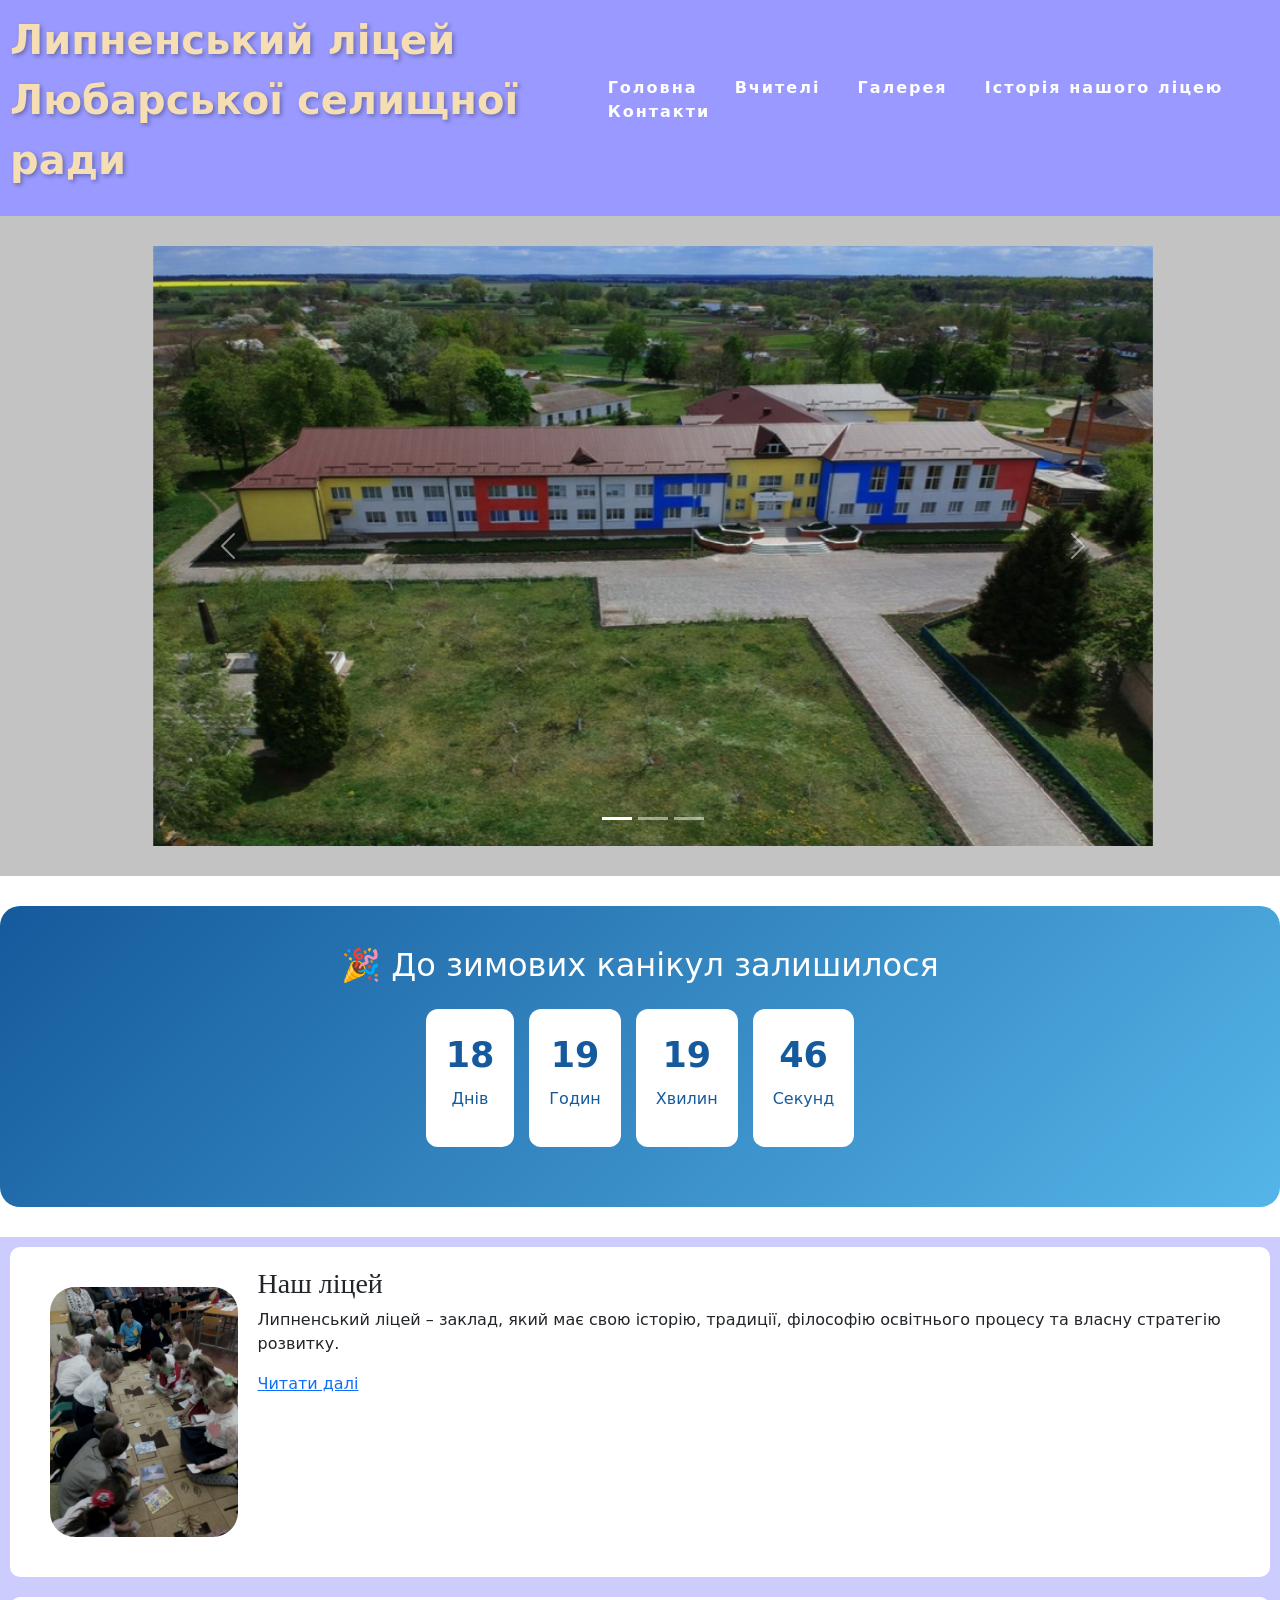
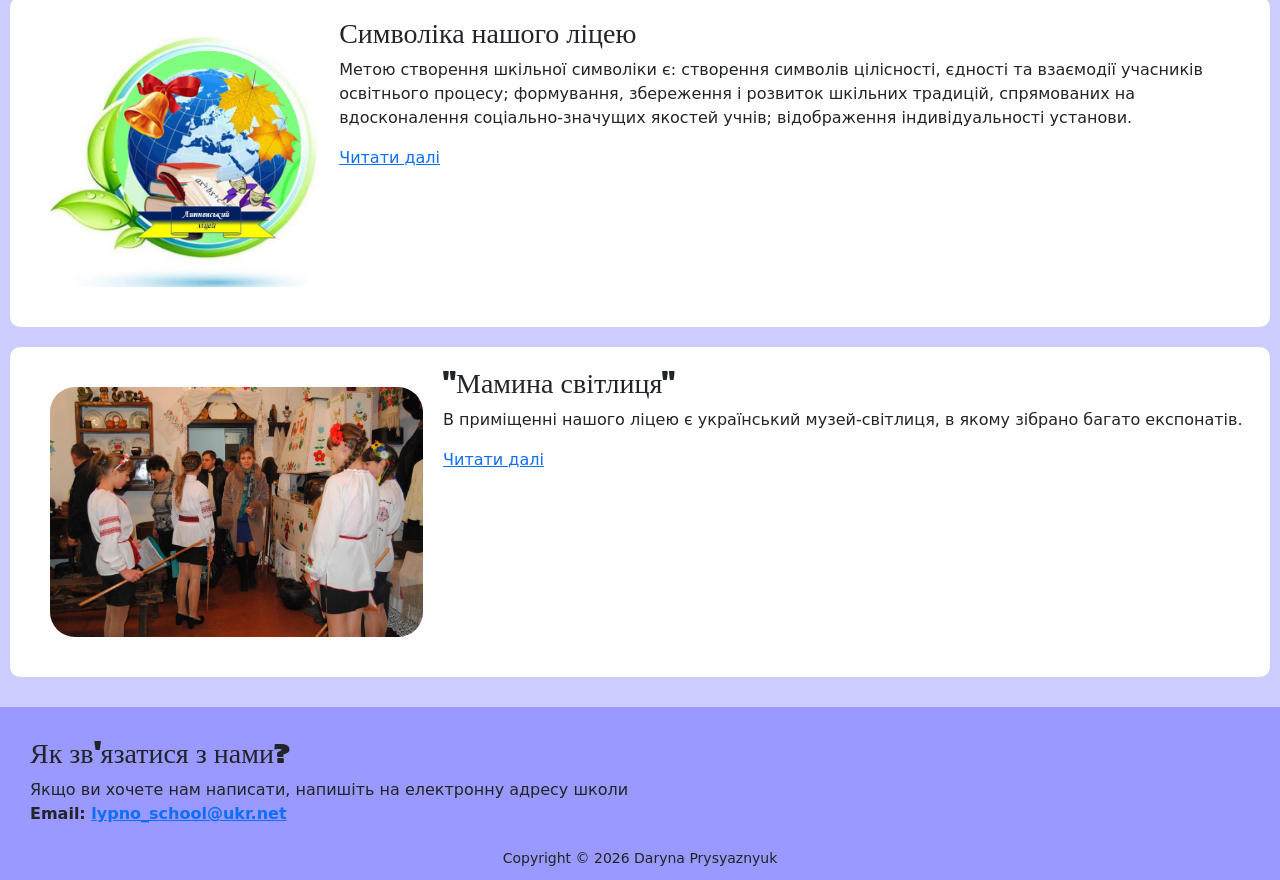
==== index.html @ b6b3b0e2 "index.html" ====
<!DOCTYPE html>
<html lang="en">
<head>
   <link rel="icon" href="favicon.ico" type="image/x-icon">
	<meta charset="UTF-8">
	<meta name="viewport" content="width=device-width, initial-scale=1.0">
	<link rel="stylesheet" href="style.css">
	<title>Sayt_litseyu</title>
<link href="https://cdn.jsdelivr.net/npm/bootstrap@5.3.0-alpha3/dist/css/bootstrap.min.css" rel="stylesheet" integrity="sha384-KK94CHFLLe+nY2dmCWGMq91rCGa5gtU4mk92HdvYe+M/SXH301p5ILy+dN9+nJOZ" crossorigin="anonymous">
<script src="https://cdn.jsdelivr.net/npm/bootstrap@5.3.0-alpha3/dist/js/bootstrap.bundle.min.js" integrity="sha384-ENjdO4Dr2bkBIFxQpeoTz1HIcje39Wm4jDKdf19U8gI4ddQ3GYNS7NTKfAdVQSZe" crossorigin="anonymous"></script>

</head>
<body>
<!-- blok header -->
<header>  
<nav class="top-menu">

<style>
  .hover-glow {
    font-size: 40px;
    font-weight: bold;
    color: #F5DEB3;
    cursor: pointer;
    /* Початкова легка тінь */
    text-shadow: 2px 2px 4px rgba(0, 0, 0, 0.3);
    /* Плавний перехід усіх змін за 0.4 секунди */
    transition: all 0.4s ease;
  }

  .hover-glow:hover {
    color: #ffffff;
    /* Змінюємо тінь на яскраву золотисту підсвітку при наведенні */
    text-shadow: 
      2px 2px 4px rgba(0, 0, 0, 0.7),
      0 0 15px #ffae00,
      0 0 30px #ff5500;
  }
</style>

<div class="hover-glow">Липненський ліцей <p>Любарської селищної ради</p></div>
	
 <ul class="menu-main">
    <li><a href="index.html">Головна</a></li>
    <li><a href="teachers.html">Вчителі</a></li>
    <li><a href="gallery.html">Галерея</a></li>
    <li><a href="about.html">Історія нашого ліцею</a></li>
    <li><a href="contact.html">Контакти</a></li>
  </ul>
</nav>
</header>
<!-- end blok header -->
<div class="myslider">
<div id="carouselExampleIndicators" class="carousel slide">
  <div class="carousel-indicators">
    <button type="button" data-bs-target="#carouselExampleIndicators" data-bs-slide-to="0" class="active" aria-current="true" aria-label="Slide 1"></button>
    <button type="button" data-bs-target="#carouselExampleIndicators" data-bs-slide-to="1" aria-label="Slide 2"></button>
    <button type="button" data-bs-target="#carouselExampleIndicators" data-bs-slide-to="2" aria-label="Slide 3"></button>
  </div>
  <div class="carousel-inner">
    <div class="carousel-item active">
      <img src="1-slider.jpg" class="d-block w-100" alt="img1">
    </div>
    <div class="carousel-item">
      <img src="2-slider.jpg" class="d-block w-100" alt="img2">
    </div>
    <div class="carousel-item">
      <img src="3-slider.jpg" class="d-block w-100" alt="img3">
    </div>
  </div>
  <button class="carousel-control-prev" type="button" data-bs-target="#carouselExampleIndicators" data-bs-slide="prev">
    <span class="carousel-control-prev-icon" aria-hidden="true"></span>
    <span class="visually-hidden">Previous</span>
  </button>
  <button class="carousel-control-next" type="button" data-bs-target="#carouselExampleIndicators" data-bs-slide="next">
    <span class="carousel-control-next-icon" aria-hidden="true"></span>
    <span class="visually-hidden">Next</span>
  </button>
</div>
</div>

<section class="countdown">
    <h2>🎉 До зимових канікул залишилося</h2>

    <div class="timer">
        <div>
            <span id="days">00</span>
            <p>Днів</p>
        </div>

        <div>
            <span id="hours">00</span>
            <p>Годин</p>
        </div>

        <div>
            <span id="minutes">00</span>
            <p>Хвилин</p>
        </div>

        <div>
            <span id="seconds">00</span>
            <p>Секунд</p>
        </div>
    </div>

    <h3 id="finish"></h3>
</section>

<style>
.countdown {
    background: linear-gradient(135deg, #155a9c, #55b5e8);
    color: white;
    text-align: center;
    padding: 40px 15px;
    border-radius: 20px;
    margin: 30px auto;
}

.countdown h2 {
    margin-bottom: 25px;
}

.timer {
    display: flex;
    justify-content: center;
    gap: 15px;
    flex-wrap: wrap;
}

.timer div {
    background: white;
    color: #155a9c;
    padding: 20px;
    border-radius: 12px;
    min-width: 85px;
}

.timer span {
    font-size: 35px;
    font-weight: bold;
}

.timer p {
    margin-top: 5px;
}

#finish {
    margin-top: 20px;
}
</style>

<script>
let holidayDate = new Date("2026-12-25T00:00:00").getTime();

function updateTimer() {
    let now = new Date().getTime();
    let distance = holidayDate - now;

    if (distance <= 0) {
        document.getElementById("days").innerHTML = "00";
        document.getElementById("hours").innerHTML = "00";
        document.getElementById("minutes").innerHTML = "00";
        document.getElementById("seconds").innerHTML = "00";
        document.getElementById("finish").innerHTML =
            "🎊 Канікули настали! Гарного відпочинку!";
        return;
    }

    document.getElementById("days").innerHTML =
        Math.floor(distance / (1000 * 60 * 60 * 24));

    document.getElementById("hours").innerHTML =
        Math.floor((distance / (1000 * 60 * 60)) % 24);

    document.getElementById("minutes").innerHTML =
        Math.floor((distance / (1000 * 60)) % 60);

    document.getElementById("seconds").innerHTML =
        Math.floor((distance / 1000) % 60);
}

updateTimer();
setInterval(updateTimer, 1000);
</script>











	
<!-- blok main -->
<main>
  <div>
    <!-- post 1 -->
    <div class="post">
      <img height="250" src="img01.png" alt="Card image cap">
      <div>
        <h3>Наш ліцей</h3>
        <p>
          Липненський ліцей – заклад, який має свою історію, традиції, філософію освітнього процесу та власну стратегію розвитку.
        </p>
        <a href="post-1.html">Читати далі</a>
      </div>
    </div>
    <!-- end post 1 -->
    <!-- post 2 -->
    <div class="post">
      <img height="250" src="img02.png" alt="Card image cap">
      <div>
        <h3>Символіка нашого ліцею</h3>
        <p>
          Метою створення шкільної символіки є:
 створення символів цілісності, єдності та взаємодії учасників освітнього процесу;
 формування, збереження і розвиток шкільних традицій, спрямованих на вдосконалення соціально-значущих   якостей учнів;
 відображення індивідуальності установи.
        </p>
        <a href="post-2.html">Читати далі</a>
      </div>
    </div>
    <!-- end post 2 -->
    <!-- post 3 -->
    <div class="post">
      <img height="250" src="img03.png" alt="Card image cap">
      <div>
        <h3>"Мамина світлиця"</h3>
        <p>
          В приміщенні нашого ліцею є український музей-світлиця, в якому зібрано багато експонатів.
        </p>
        <a href="post-3.html">Читати далі</a>
      </div>
    </div>
    <!-- end post 3 -->
  </div>
</main>



	

<!-- blok footer -->
<footer>
  <div>
    <div>
      
        <div class="footer-column">
          <h3>Як зв'язатися з нами?</h3>
          <p>
            Якщо ви хочете нам написати, напишіть на електронну адресу школи
            <br><strong>Email: <a href="#">lypno_school@ukr.net</a></strong>
          </p>
        </div>
      </div>
    </div>
    <center>
      <small>Copyright &copy; 2026 Daryna Prysyaznyuk</small>
    </center>
  </div>
</footer>


<script src="https://cdn.jsdelivr.net/npm/@popperjs/core@2.11.7/dist/umd/popper.min.js" integrity="sha384-zYPOMqeu1DAVkHiLqWBUTcbYfZ8osu1Nd6Z89ify25QV9guujx43ITvfi12/QExE" crossorigin="anonymous"></script>
<script src="https://cdn.jsdelivr.net/npm/bootstrap@5.3.0-alpha3/dist/js/bootstrap.min.js" integrity="sha384-Y4oOpwW3duJdCWv5ly8SCFYWqFDsfob/3GkgExXKV4idmbt98QcxXYs9UoXAB7BZ" crossorigin="anonymous"></script>
</body>
</html>
---- style.css ----
﻿
@import url('https://fonts.googleapis.com/css2?family=Sigmar&display=swap');
header, footer {
  background-color: #9999FF;
  padding: 10px;
}

.footer-columns {
  display: flex;
}

.footer-column {
  flex: 50%;
  margin: 20px;
}
main {
  padding: 10px;
  background-color: #CCCCFF;
}

.post {
  background-color: #FFFFFF;
  padding: 20px;
  border-radius: 10px;
  margin-bottom: 20px;
  display: flex;
}

.post img {
  margin: 20px;
  border-radius: 25px;
}

 /** blok for menu **/  
.top-menu{
  display: flex;
  align-items: center;
  justify-content: space-between;
  
}
.top-menu img{
  height: 100px;
}

li {
  display: inline-block;
}

li a {
  color: white;
  text-align: center;
  padding: 14px 16px;
  text-decoration: none;
  font-weight: bold;
  letter-spacing: 2px;
}

li a:hover {
  background-color: #316fe0;
}

/** for slider **/
#carouselExampleIndicators img{
  height: 600px;
}
.carousel{
width: 80%;
margin: 15px;
position: absolute;
left: 56%;
margin-left: -45%; /** ширина поділити на 2  **/
}
.myslider{
  background-color: #C3C3C3;
  padding: 15px;
}

h3{
  font-family: 'Sigmar', cursive;
}

.post1 h3{
  text-align: center;
}
.post1 iframe{
  margin: 15px;
}
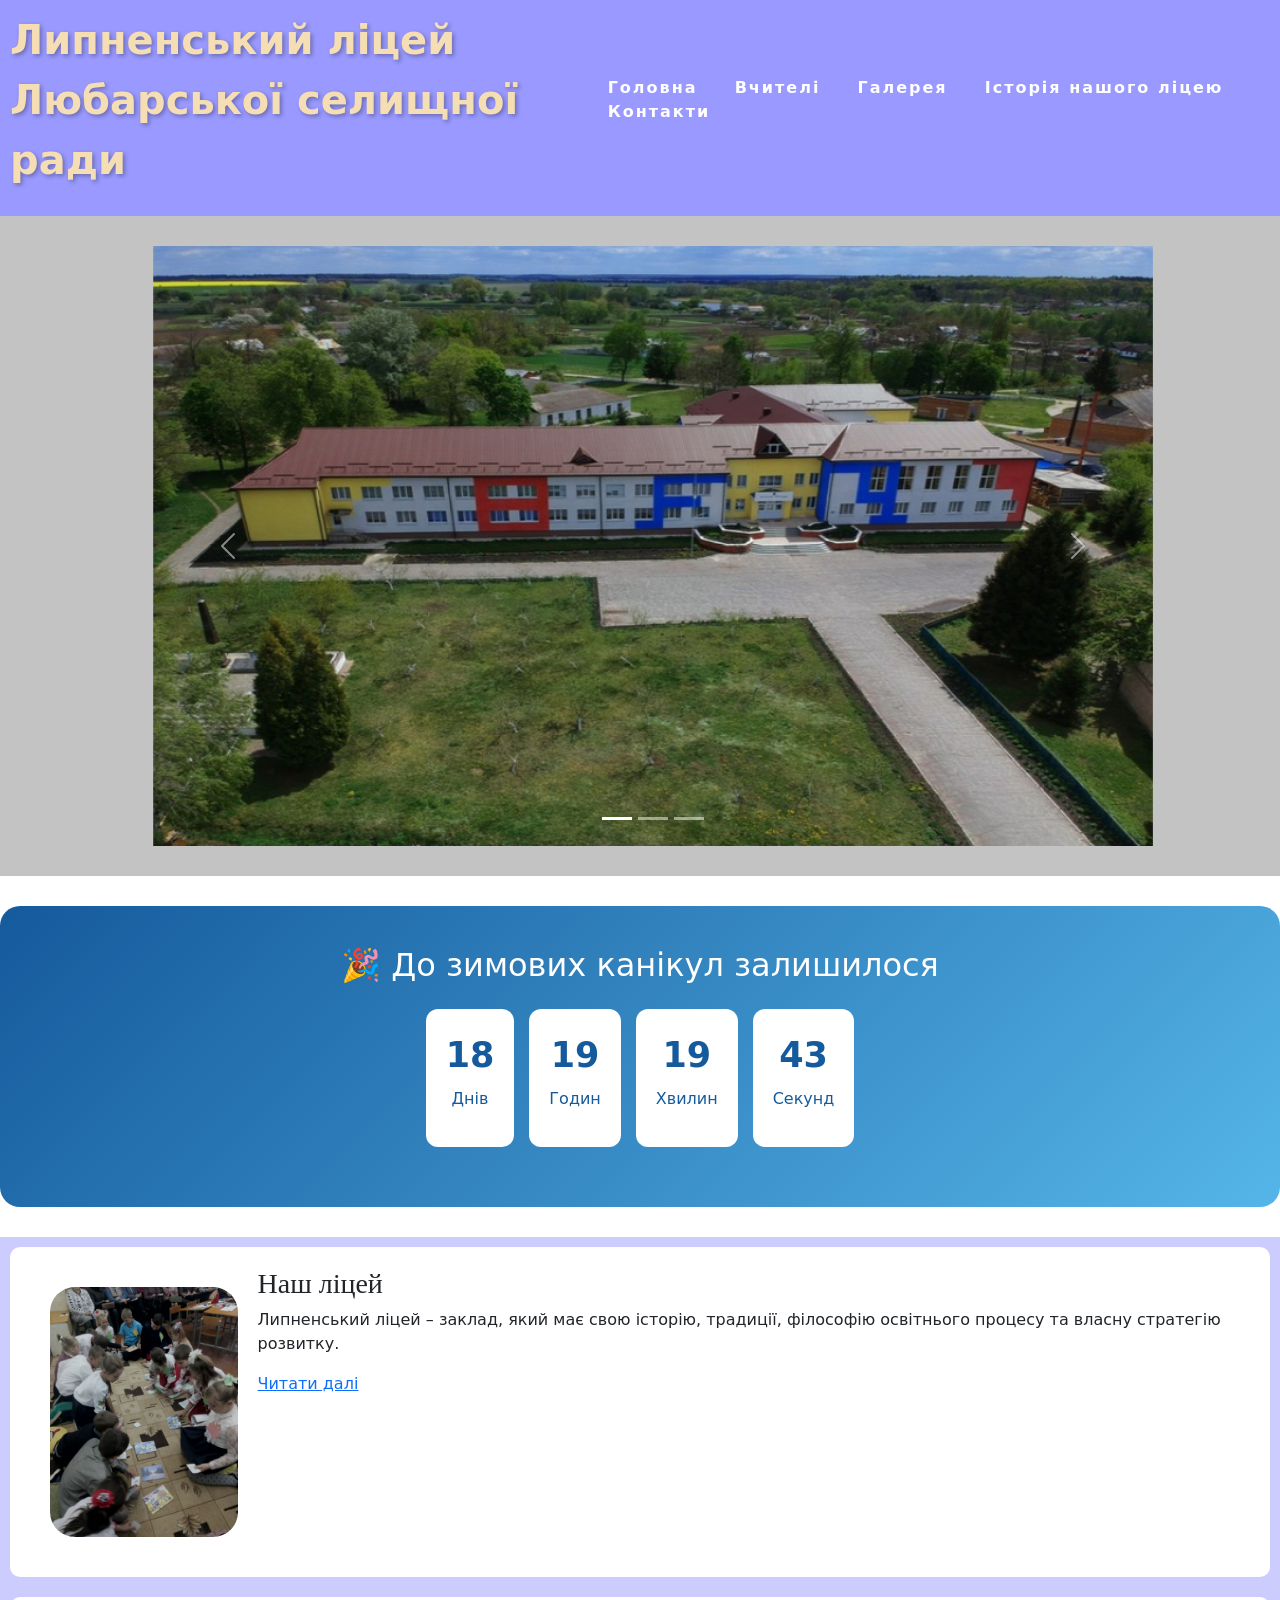
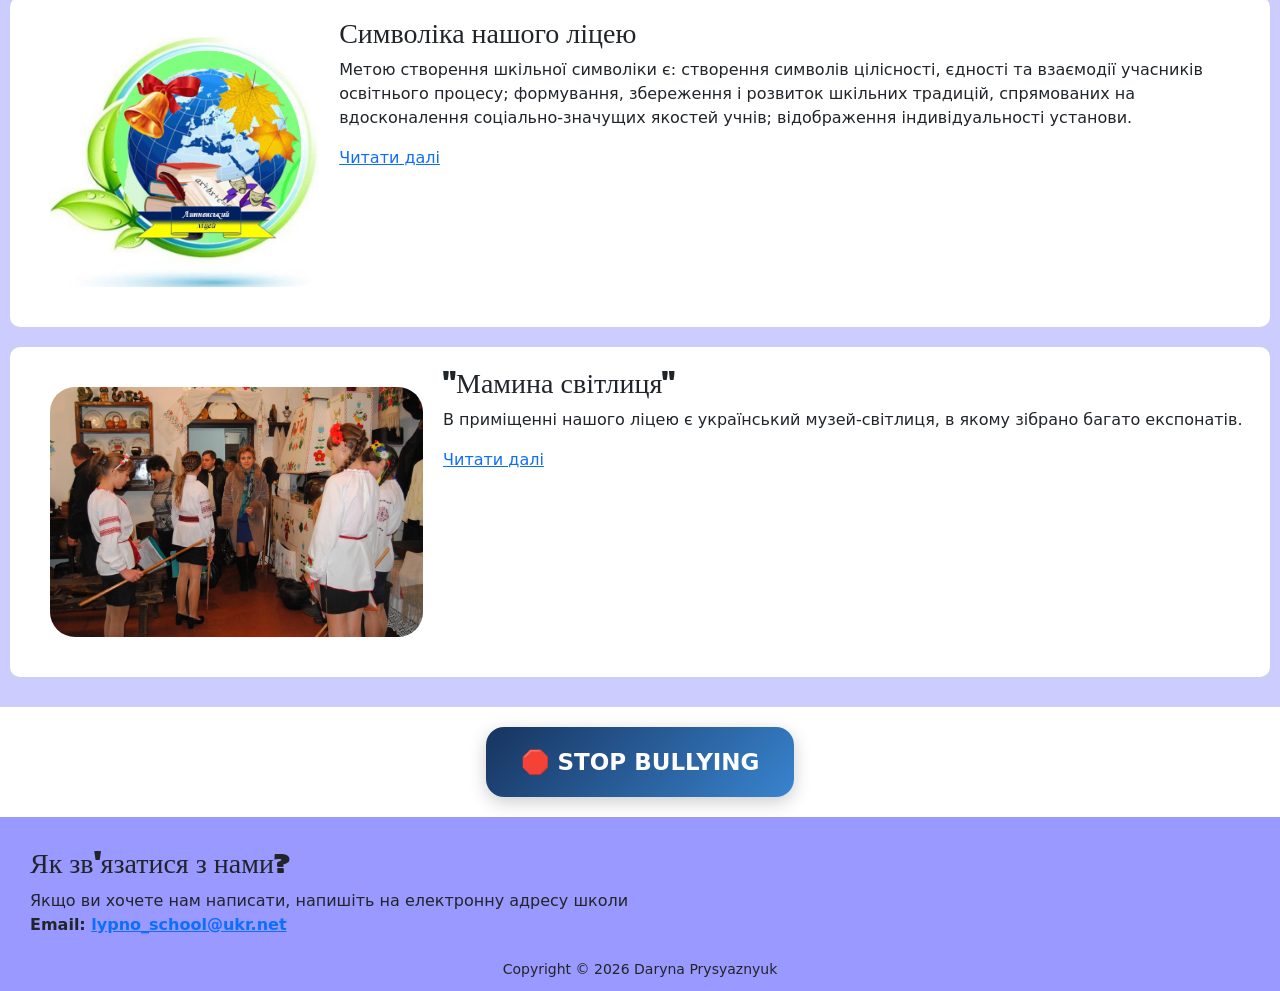
==== commit 8c6862f4: "index.html" ====
--- a/index.html
+++ b/index.html
@@ -241,6 +241,182 @@
 
 
 
+<style>
+#bullyBtn {
+  display:block;
+  margin:20px auto;
+  padding:18px 35px;
+  background:linear-gradient(135deg,#17345f,#3984cf);
+  color:white;
+  border:0;
+  border-radius:18px;
+  font-size:23px;
+  font-weight:bold;
+  cursor:pointer;
+  box-shadow:0 5px 18px #0003;
+  transition:.3s;
+}
+#bullyBtn:hover {transform:scale(1.05);}
+
+#bullyMenu {
+  display:none;
+  max-width:850px;
+  margin:20px auto;
+  padding:25px;
+  background:#f1f6ff;
+  border-radius:20px;
+  font-family:Arial;
+}
+.bullyLink {
+  display:block;
+  width:100%;
+  padding:16px;
+  margin:10px 0;
+  background:white;
+  color:#234b7c;
+  border:1px solid #d5e3f5;
+  border-radius:12px;
+  font-size:17px;
+  text-align:left;
+  cursor:pointer;
+}
+.bullyLink:hover {
+  background:#dceaff;
+}
+.bullyPage {
+  display:none;
+  padding:20px;
+  background:white;
+  border-radius:15px;
+  margin-top:15px;
+  line-height:1.7;
+}
+.bullyBack {
+  background:#2874c7;
+  color:white;
+  border:0;
+  padding:10px 18px;
+  border-radius:8px;
+  cursor:pointer;
+}
+</style>
+
+<button id="bullyBtn" onclick="toggleBully()">
+🛑 STOP BULLYING
+</button>
+
+<div id="bullyMenu">
+
+<h1 style="text-align:center;color:#234b7c">
+💙 ТЕРИТОРІЯ ДОБРА ТА ПОВАГИ
+</h1>
+
+<p style="text-align:center">
+У нашому ліцеї кожен має право на повагу,
+безпеку та дружбу!
+</p>
+
+<div id="bullyLinks">
+<button class="bullyLink" onclick="showBully(0)">
+📖 Що таке булінг?
+</button>
+<button class="bullyLink" onclick="showBully(1)">
+🧠 Перевір себе — інтерактивний тест
+</button>
+<button class="bullyLink" onclick="showBully(2)">
+❤️ 7 днів доброти
+</button>
+<button class="bullyLink" onclick="showBully(3)">
+📮 Скринька довіри
+</button>
+<button class="bullyLink" onclick="showBully(4)">
+🛡️ Куди звернутися по допомогу?
+</button>
+</div>
+
+<div class="bullyPage">
+<button class="bullyBack" onclick="backBully()">← Назад</button>
+<div id="bullyContent"></div>
+</div>
+
+</div>
+
+<script>
+const bullyInfo = [
+
+`<h2>📖 Що таке булінг?</h2>
+<p>Булінг — це систематичне цькування,
+приниження або залякування людини.</p>
+<h3>Основні види:</h3>
+<ul>
+<li>Фізичний — удари, штовхання.</li>
+<li>Словесний — образи, насмішки.</li>
+<li>Соціальний — ізоляція, ігнорування.</li>
+<li>Кібербулінг — цькування в інтернеті.</li>
+</ul>`,
+
+`<h2>🧠 Перевір себе!</h2>
+<p>Якщо тебе або твого однокласника ображають,
+що потрібно зробити?</p>
+<button class="bullyLink" onclick="this.parentElement.querySelector('#testResult').innerHTML='💙 Правильно! Потрібно підтримати та звернутися до дорослих.'">
+Підтримати та повідомити дорослим
+</button>
+<button class="bullyLink" onclick="this.parentElement.querySelector('#testResult').innerHTML='Спробуй ще раз! Не можна залишати людину без підтримки.'">
+Зробити вигляд, що нічого не сталося
+</button>
+<p id="testResult"></p>`,
+
+`<h2>❤️ 7 днів доброти</h2>
+<ul>
+<li>Понеділок — скажи комплімент.</li>
+<li>Вівторок — допоможи другу.</li>
+<li>Середа — подаруй усмішку.</li>
+<li>Четвер — підтримай когось.</li>
+<li>П'ятниця — подякуй за добро.</li>
+<li>Субота — зроби добру справу.</li>
+<li>Неділя — поділися гарним настроєм!</li>
+</ul>`,
+
+`<h2>📮 Скринька довіри</h2>
+<p>Тобі потрібна допомога? Ти став свідком
+булінгу? Не мовчи!</p>
+<p>Звернися до класного керівника,
+практичного психолога або адміністрації ліцею.</p>
+<p><b>Ти не сам! Ми готові допомогти!</b></p>`,
+
+`<h2>🛡️ Куди звернутися?</h2>
+<ul>
+<li>Класний керівник.</li>
+<li>Практичний психолог.</li>
+<li>Соціальний педагог.</li>
+<li>Адміністрація ліцею.</li>
+<li>Дитяча гаряча лінія: 116 111.</li>
+<li>Поліція: 102.</li>
+</ul>`
+];
+
+function toggleBully() {
+ const menu=document.getElementById('bullyMenu');
+ menu.style.display=menu.style.display==='block'?'none':'block';
+ document.getElementById('bullyLinks').style.display='block';
+ document.querySelector('.bullyPage').style.display='none';
+}
+
+function showBully(n) {
+ document.getElementById('bullyLinks').style.display='none';
+ document.querySelector('.bullyPage').style.display='block';
+ document.getElementById('bullyContent').innerHTML=bullyInfo[n];
+}
+
+function backBully() {
+ document.querySelector('.bullyPage').style.display='none';
+ document.getElementById('bullyLinks').style.display='block';
+}
+</script>
+
+
+
+	
 	
 
 <!-- blok footer -->
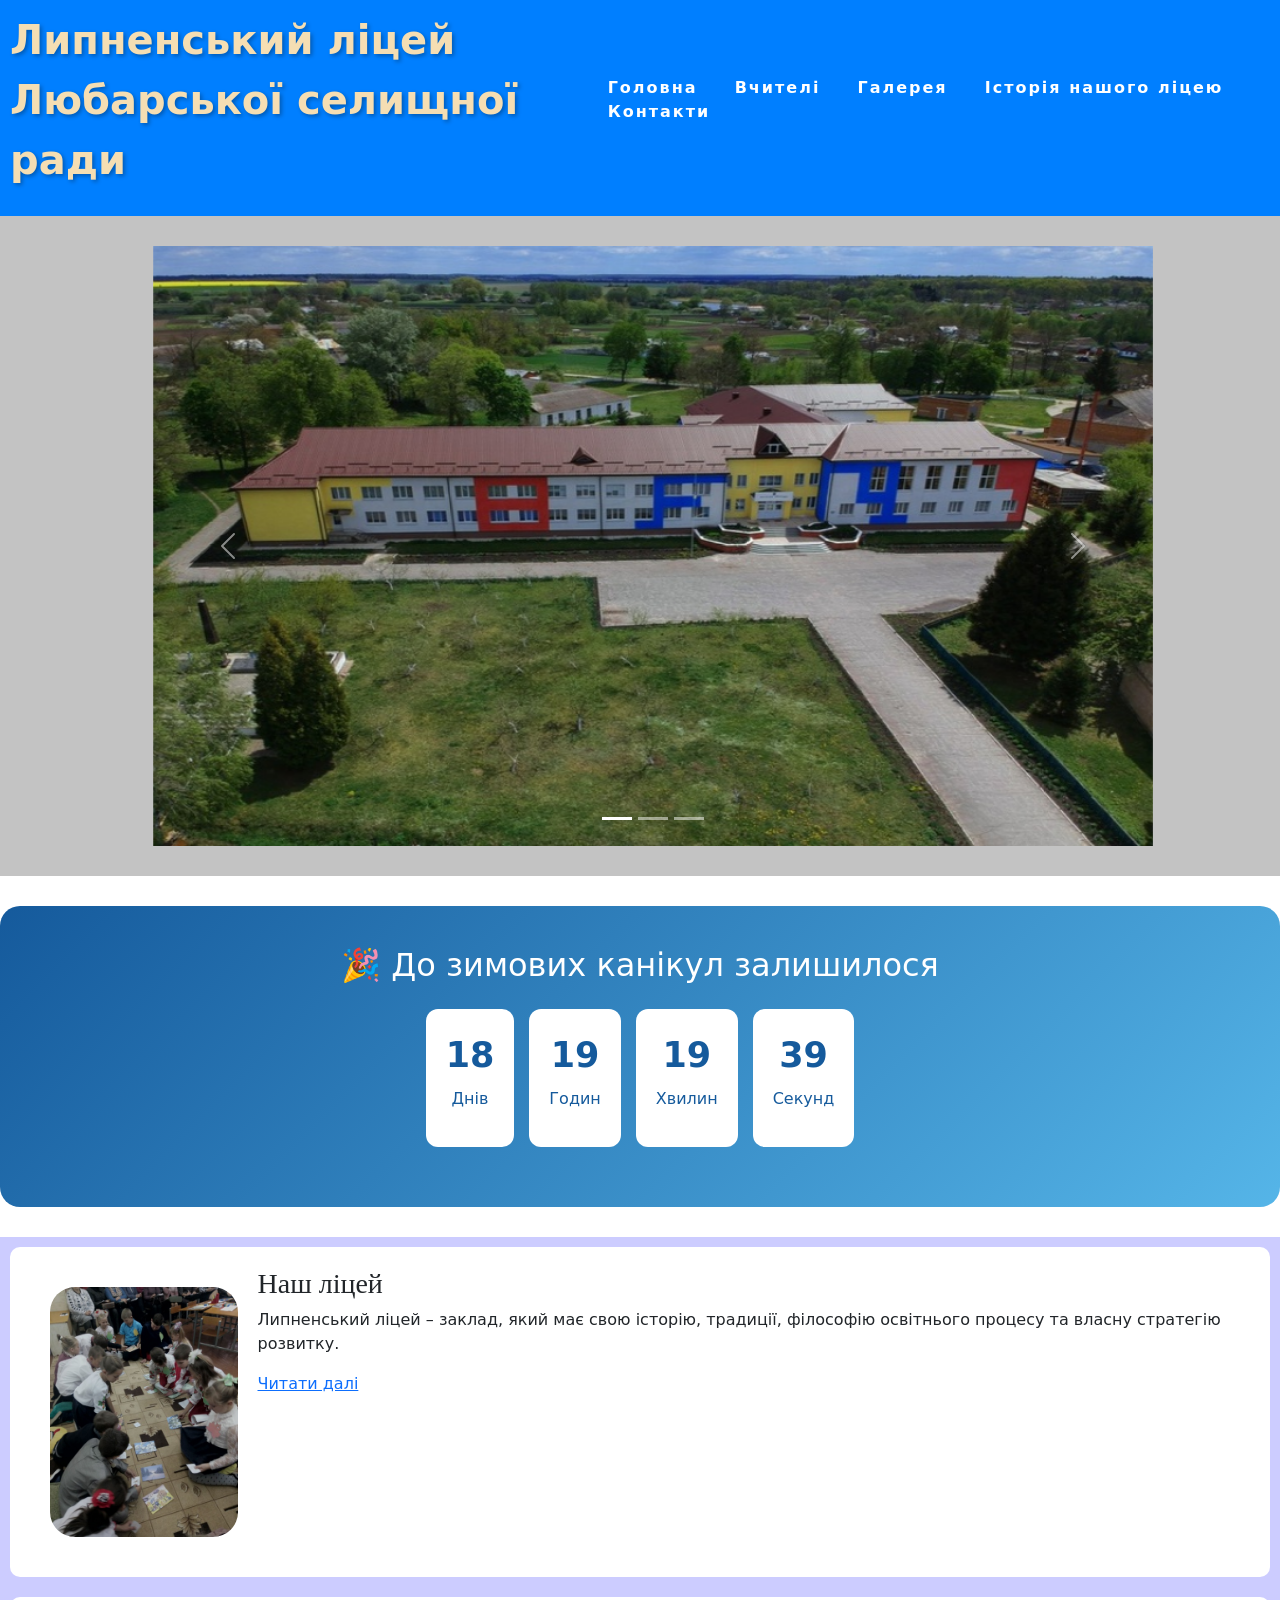
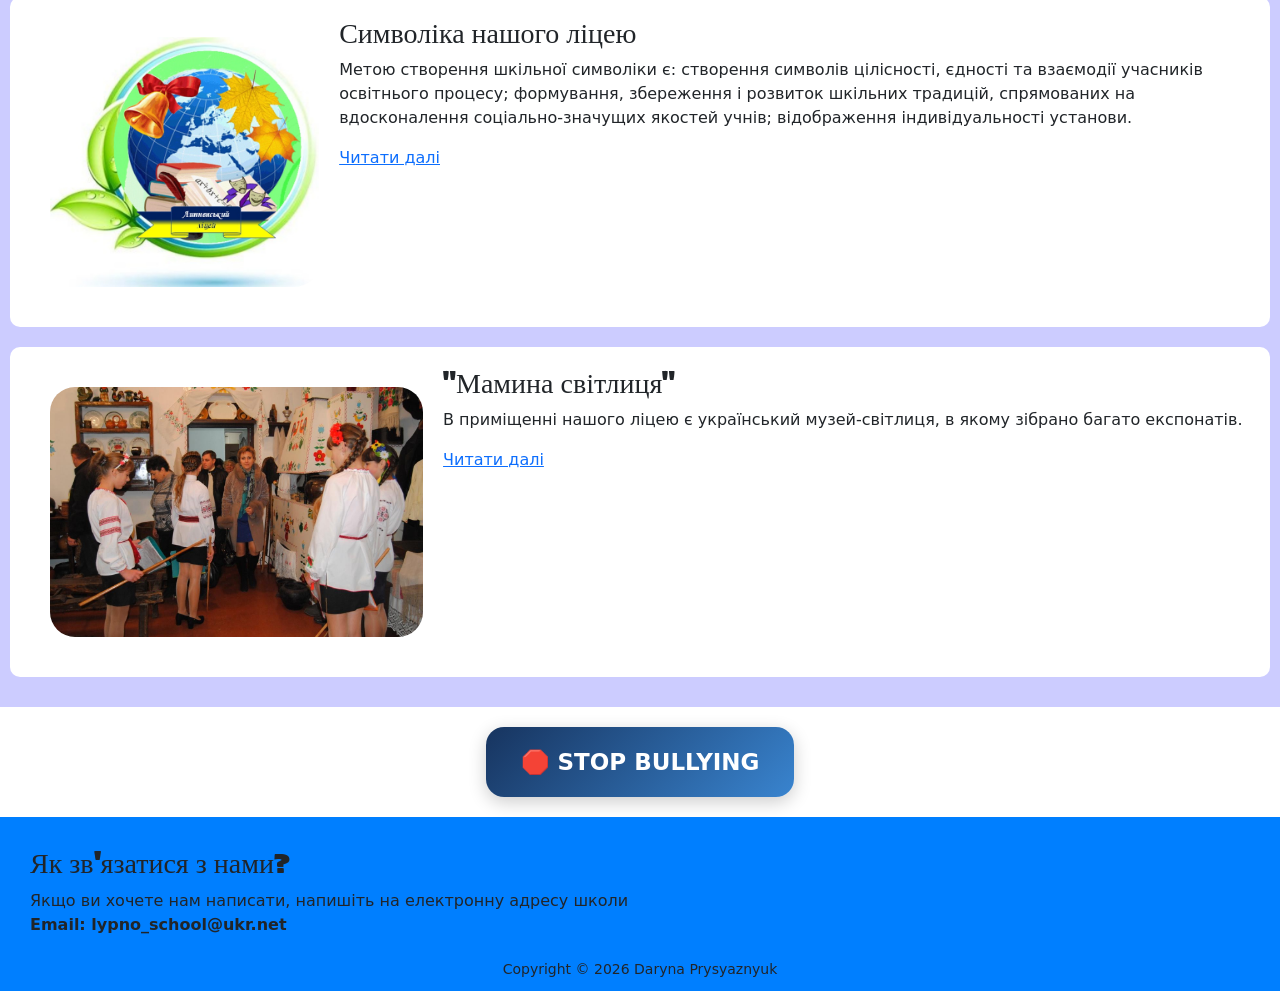
==== commit 556c9d20: "Refactor index.html structure and styles" ====
--- a/index.html
+++ b/index.html
@@ -428,7 +428,7 @@
           <h3>Як зв'язатися з нами?</h3>
           <p>
             Якщо ви хочете нам написати, напишіть на електронну адресу школи
-            <br><strong>Email: <a href="#">lypno_school@ukr.net</a></strong>
+            <br><strong>Email: lypno_school@ukr.net</strong>
           </p>
         </div>
       </div>
--- a/style.css
+++ b/style.css
@@ -1,7 +1,7 @@
 ﻿
 @import url('https://fonts.googleapis.com/css2?family=Sigmar&display=swap');
 header, footer {
-  background-color: #9999FF;
+  background-color: #007FFF;
   padding: 10px;
 }
 
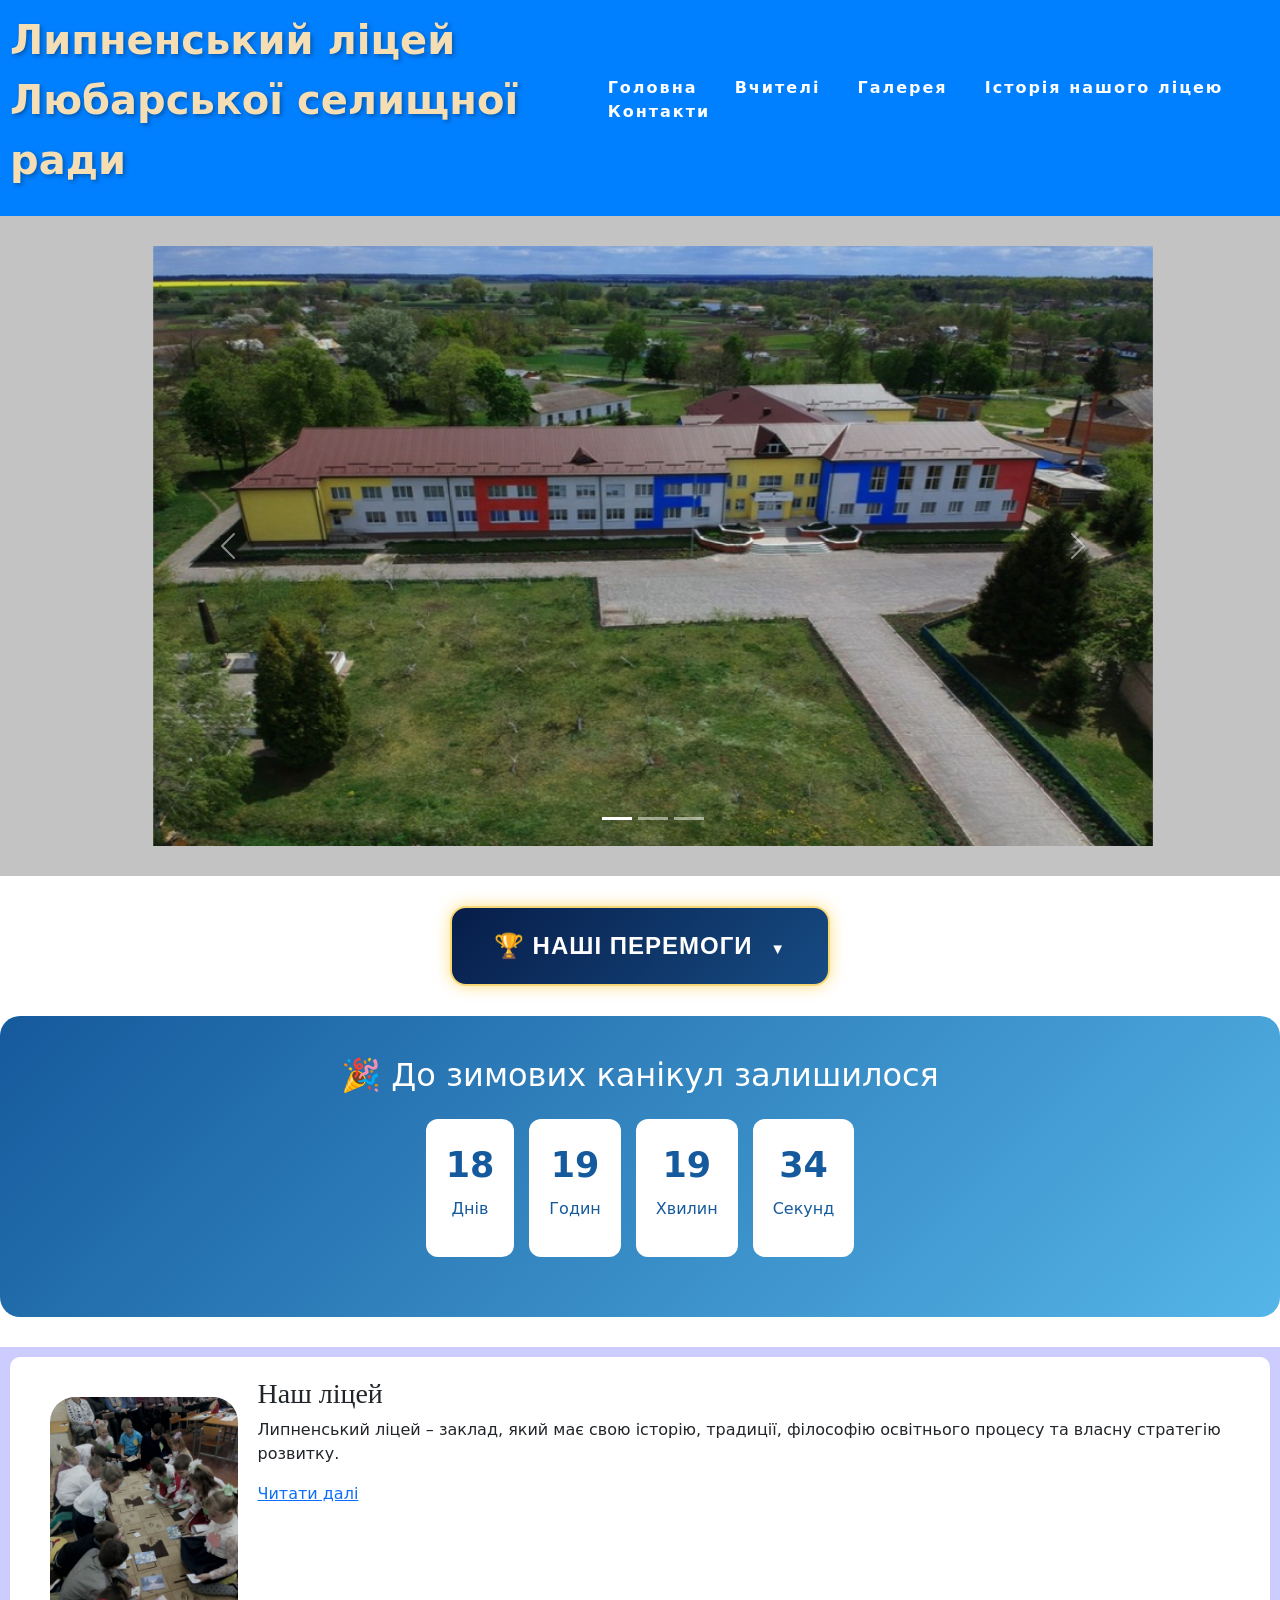
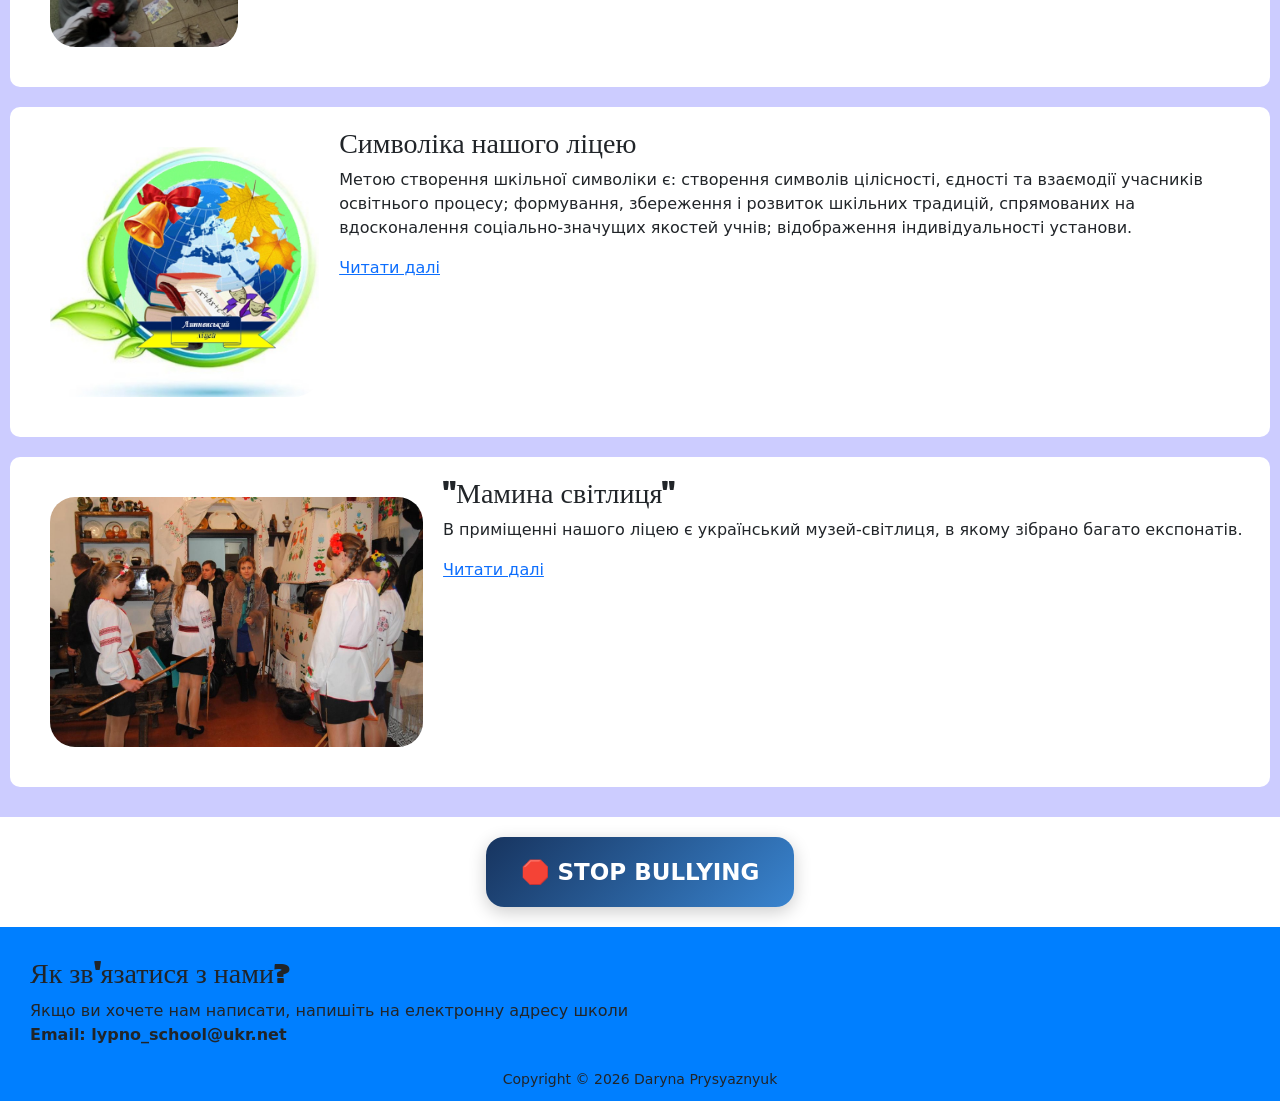
==== commit 82a2f5af: "Update print statement from 'Hello' to 'Goodbye'" ====
--- a/index.html
+++ b/index.html
@@ -78,6 +78,298 @@
 </div>
 </div>
 
+
+
+<div class="wins-container">
+  <button class="main-wins-btn" onclick="toggleWinsMenu()">
+    🏆 НАШІ ПЕРЕМОГИ
+    <span class="btn-arrow">▼</span>
+  </button>
+
+  <div class="wins-menu" id="winsMenu">
+    <button onclick="showWin('ukraine')">🌍 Всеукраїнський рівень</button>
+    <button onclick="showWin('regional')">🥇 Обласний рівень</button>
+    <button onclick="showWin('district')">🏅 Районний рівень</button>
+    <button onclick="showWin('olympiads')">🧠 Олімпіади</button>
+  </div>
+
+  <div class="wins-info" id="ukraine">
+    <h2>🌍 Всеукраїнський рівень</h2>
+    <ul>
+      <li>Всеукраїнський конкурс творчих робіт «Національно-патріотичне становлення молоді»</li>
+      <li>Міжнародний конкурс еколого-валеологічної спрямованості на тему «Шлях до мрії»</li>
+      <li>Всеукраїнський конкурс «Новорічна композиція»</li>
+      <li>Всеукраїнська краєзнавча конференція учнівської молоді «Спадщина Чорнобиля: минуле, сучасне, майбутнє»</li>
+      <li>Всеукраїнський конкурс «День зустрічі птахів»</li>
+    </ul>
+  </div>
+
+  <div class="wins-info" id="regional">
+    <h2>🥇 Обласний рівень</h2>
+    <ul>
+      <li>Конкурс-захист науково-дослідницьких робіт учнів-членів МАН України</li>
+      <li>XXV обласна виставка-конкурс «Космічні фантазії» (номінація «Література, журналістика»)</li>
+      <li>VII обласний фестиваль екологічного кіно «Кіно-Eco-Fest» (номінація «Документальний фільм»)</li>
+      <li>«Обрії душі»</li>
+      <li>Обласний конкурс «За нашу свободу»</li>
+      <li>Обласна виставка-конкурс «Паперовий світ»</li>
+      <li>Обласна виставка-конкурс «Знай і люби свій край»</li>
+      <li>35-та обласна виставка-конкурс юних фотоаматорів «Моя Україно!»</li>
+      <li>Обласний еколого-мистецький конкурс «Природа в українському слові»</li>
+      <li>Обласний конкурс зі всеукраїнською участю «Цілюща сила дикої природи», номінація «Міні-енциклопедія»</li>
+      <li>Змагання «Пліч-о-пліч. Шкільні ліги» з черлідингу</li>
+      <li>Обласний конкурс «Чорнобильська трагедія стосується кожного»</li>
+      <li>Обласний конкурс «Рідкісні рослини Європи»</li>
+      <li>Обласний конкурс «Природа у творчості Івана Франка»</li>
+      <li>Обласний конкурс етнолого-краєзнавчих експедицій «Чуття єдиної родини»</li>
+      <li>Всеукраїнський конкурс дослідницько-експериментальних робіт з природознавства «Юний дослідник»</li>
+    </ul>
+  </div>
+
+  <div class="wins-info" id="district">
+    <h2>🏅 Районний рівень — Любарська ОТГ</h2>
+    <ul>
+      <li>Виставка-конкурс «Великодні писанки»</li>
+      <li>ІІ етап XXVI Міжнародного конкурсу імені Петра Яцика</li>
+      <li>Обласний конкурс «Чарівний пензлик»</li>
+      <li>Конкурс дитячого малюнка «Охорона праці очима дітей – 2026»</li>
+      <li>Міжнародний мовно-літературний конкурс учнівської та студентської молоді імені Тараса Шевченка</li>
+    </ul>
+  </div>
+
+  <div class="wins-info" id="olympiads">
+    <h2>🧠 Перемоги в учнівських олімпіадах</h2>
+
+    <h3>Обласний рівень</h3>
+    <ul>
+      <li>Всеукраїнська учнівська олімпіада з біології</li>
+      <li>Всеукраїнська учнівська олімпіада з історії</li>
+    </ul>
+
+    <h3>Районний рівень — Любарська ОТГ</h3>
+    <ul>
+      <li>Всеукраїнська учнівська олімпіада з астрономії</li>
+      <li>Всеукраїнська учнівська олімпіада з української мови</li>
+    </ul>
+  </div>
+</div>
+
+<style>
+.wins-container {
+  max-width: 850px;
+  margin: 30px auto;
+  text-align: center;
+  font-family: Arial, sans-serif;
+}
+
+.main-wins-btn {
+  position: relative;
+  overflow: hidden;
+  padding: 20px 42px;
+  border: 2px solid #f7d774;
+  border-radius: 16px;
+  background: linear-gradient(135deg, #071d49, #164b83);
+  color: #fff;
+  font-size: 24px;
+  font-weight: 800;
+  letter-spacing: 1px;
+  cursor: pointer;
+  box-shadow: 0 0 15px rgba(255, 193, 7, .5);
+  animation: goldGlow 2s infinite alternate;
+  transition: transform .3s, box-shadow .3s;
+}
+
+.main-wins-btn:hover {
+  transform: scale(1.04);
+  box-shadow: 0 0 28px rgba(255, 193, 7, .85);
+}
+
+.main-wins-btn::before {
+  content: "";
+  position: absolute;
+  top: 0;
+  left: -100%;
+  width: 55%;
+  height: 100%;
+  background: linear-gradient(
+    120deg,
+    transparent,
+    rgba(255,255,255,.4),
+    transparent
+  );
+  animation: shine 3s infinite;
+}
+
+.btn-arrow {
+  display: inline-block;
+  margin-left: 10px;
+  font-size: 15px;
+  transition: transform .3s;
+}
+
+.wins-menu {
+  display: none;
+  flex-wrap: wrap;
+  justify-content: center;
+  gap: 12px;
+  margin: 22px auto;
+  animation: fadeIn .4s ease;
+}
+
+.wins-menu button {
+  padding: 13px 20px;
+  border: 1px solid #e5bd51;
+  border-radius: 12px;
+  background: linear-gradient(135deg, #fffdf5, #f8e8b4);
+  color: #102b55;
+  font-size: 16px;
+  font-weight: 700;
+  cursor: pointer;
+  box-shadow: 0 4px 10px rgba(0,0,0,.12);
+  transition: .25s;
+}
+
+.wins-menu button:hover {
+  background: #f4d36e;
+  transform: translateY(-3px);
+}
+
+.wins-info {
+  display: none;
+  margin: 20px auto;
+  padding: 25px 30px;
+  border: 1px solid #e3c66d;
+  border-radius: 16px;
+  background: linear-gradient(135deg, #fffdf7, #f4f7fc);
+  color: #172b4d;
+  text-align: left;
+  box-shadow: 0 5px 18px rgba(0,0,0,.1);
+  animation: fadeIn .4s ease;
+}
+
+.wins-info h2 {
+  margin-top: 0;
+  padding-bottom: 12px;
+  border-bottom: 2px solid #e6c45c;
+  color: #123b70;
+  text-align: center;
+}
+
+.wins-info h3 {
+  margin-top: 24px;
+  color: #174b7e;
+}
+
+.wins-info ul {
+  padding-left: 24px;
+  line-height: 1.7;
+}
+
+.wins-info li {
+  margin-bottom: 9px;
+}
+
+.wins-info a {
+  color: #125da3;
+  font-weight: 700;
+  text-decoration: underline;
+}
+
+@keyframes goldGlow {
+  from {
+    box-shadow: 0 0 8px rgba(255,193,7,.35);
+  }
+  to {
+    box-shadow: 0 0 24px rgba(255,193,7,.85);
+  }
+}
+
+@keyframes shine {
+  0% { left: -100%; }
+  45%, 100% { left: 150%; }
+}
+
+@keyframes fadeIn {
+  from {
+    opacity: 0;
+    transform: translateY(8px);
+  }
+  to {
+    opacity: 1;
+    transform: translateY(0);
+  }
+}
+
+@media (max-width: 600px) {
+  .main-wins-btn {
+    width: 95%;
+    padding: 17px 12px;
+    font-size: 19px;
+  }
+
+  .wins-menu {
+    flex-direction: column;
+    padding: 0 10px;
+  }
+
+  .wins-menu button {
+    width: 100%;
+  }
+
+  .wins-info {
+    padding: 18px;
+  }
+
+  .wins-info h2 {
+    font-size: 20px;
+  }
+}
+</style>
+
+<script>
+function toggleWinsMenu() {
+  const menu = document.getElementById("winsMenu");
+  const arrow = document.querySelector(".btn-arrow");
+
+  const isOpen = menu.style.display === "flex";
+
+  menu.style.display = isOpen ? "none" : "flex";
+  arrow.style.transform = isOpen ? "rotate(0deg)" : "rotate(180deg)";
+
+  if (isOpen) {
+    document.querySelectorAll(".wins-info").forEach(panel => {
+      panel.style.display = "none";
+    });
+  }
+}
+
+function showWin(id) {
+  document.querySelectorAll(".wins-info").forEach(panel => {
+    panel.style.display = "none";
+  });
+
+  const selected = document.getElementById(id);
+  if (selected) {
+    selected.style.display = "block";
+    selected.scrollIntoView({
+      behavior: "smooth",
+      block: "nearest"
+    });
+  }
+}
+</script>
+
+
+
+
+
+
+
+
+
+
+
+	
 <section class="countdown">
     <h2>🎉 До зимових канікул залишилося</h2>
 
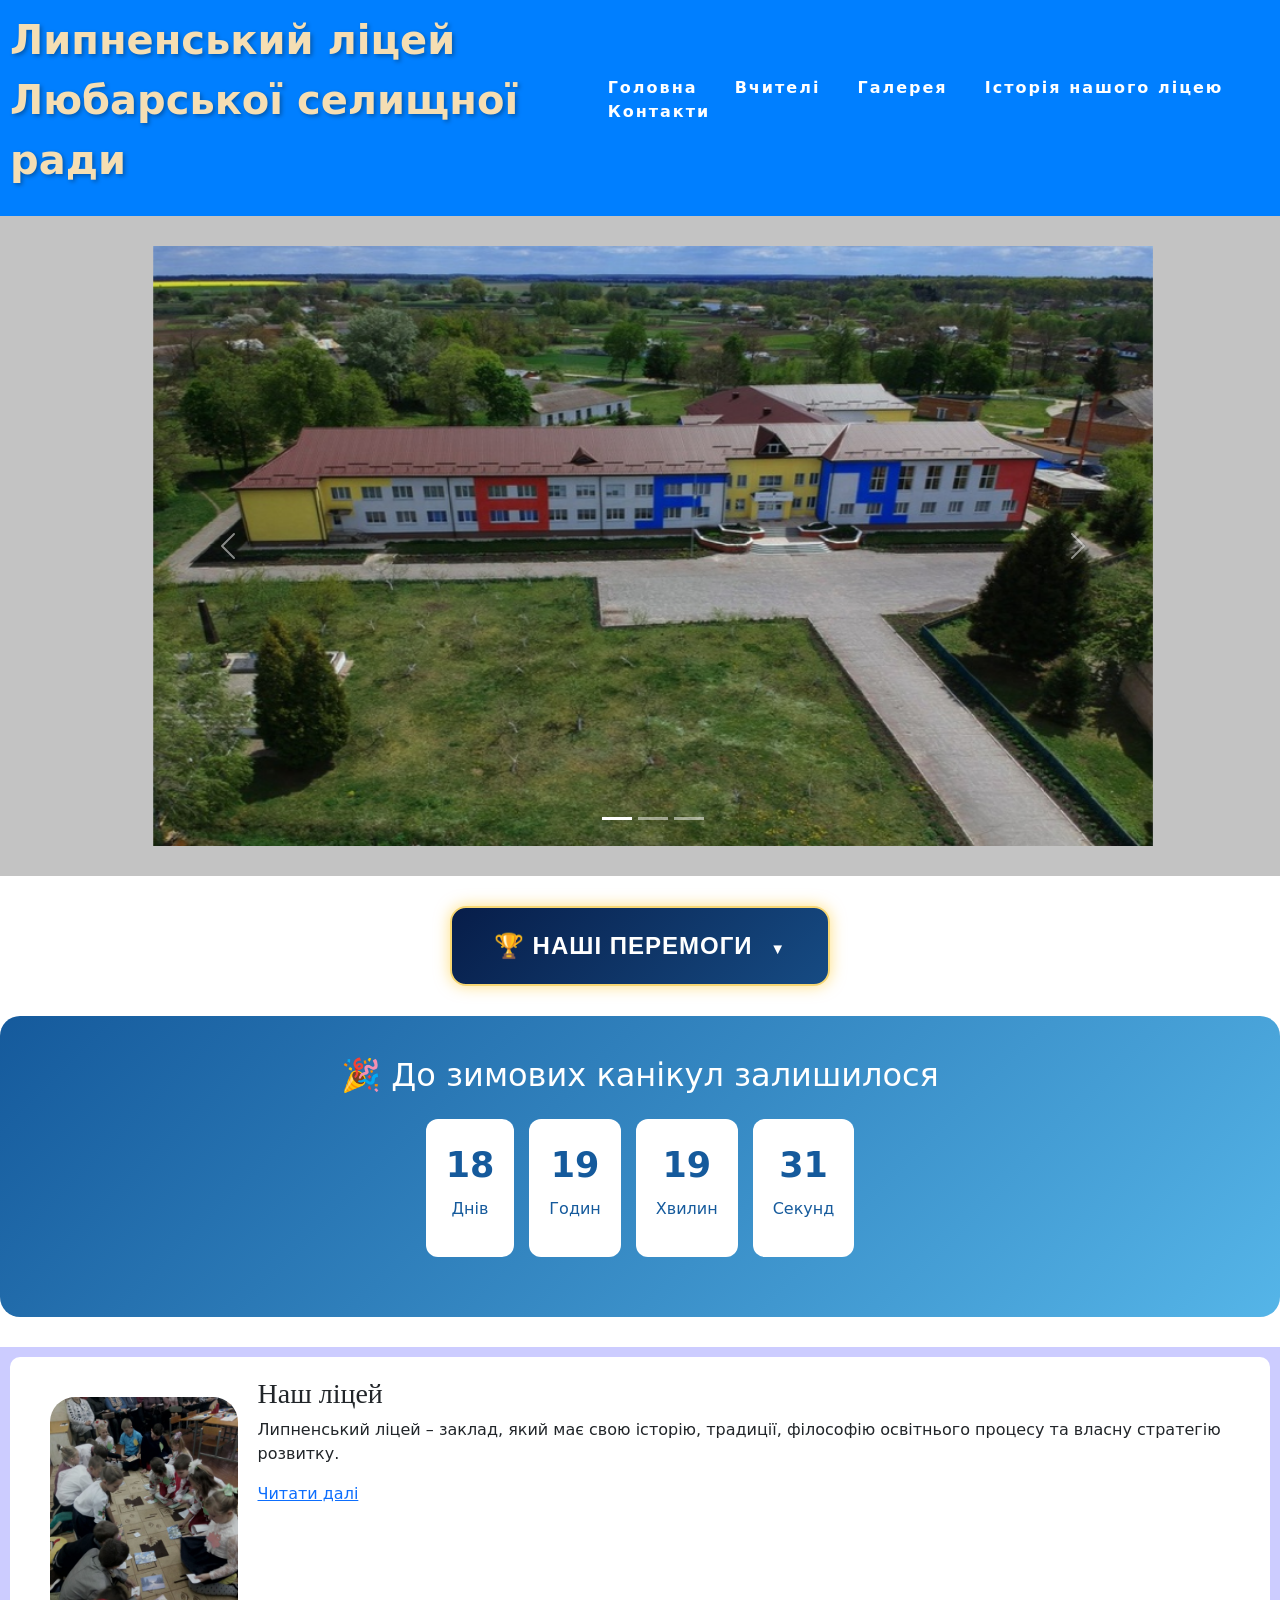
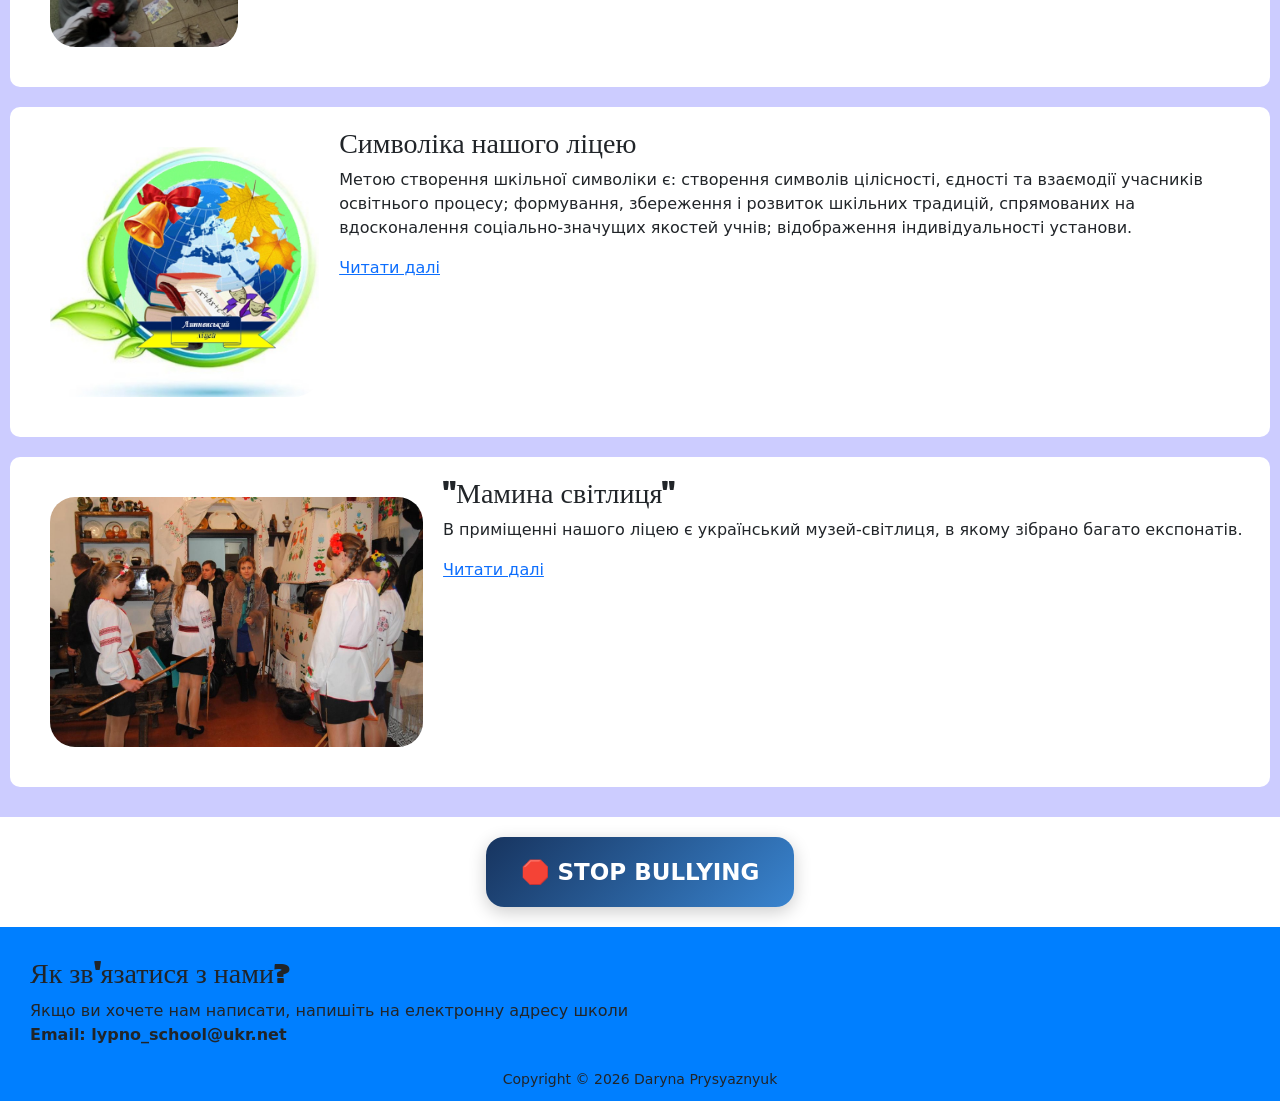
==== commit 672f82a2: "Update print statement from 'Hello' to 'Goodbye'" ====
--- a/index.html
+++ b/index.html
@@ -94,7 +94,7 @@
   </div>
 
   <div class="wins-info" id="ukraine">
-    <h2>🌍 Всеукраїнський рівень</h2>
+    <h2>🏆 Всеукраїнський рівень</h2>
     <ul>
       <li>Всеукраїнський конкурс творчих робіт «Національно-патріотичне становлення молоді»</li>
       <li>Міжнародний конкурс еколого-валеологічної спрямованості на тему «Шлях до мрії»</li>
@@ -105,7 +105,7 @@
   </div>
 
   <div class="wins-info" id="regional">
-    <h2>🥇 Обласний рівень</h2>
+    <h2>🏆 Обласний рівень</h2>
     <ul>
       <li>Конкурс-захист науково-дослідницьких робіт учнів-членів МАН України</li>
       <li>XXV обласна виставка-конкурс «Космічні фантазії» (номінація «Література, журналістика»)</li>
@@ -127,7 +127,7 @@
   </div>
 
   <div class="wins-info" id="district">
-    <h2>🏅 Районний рівень — Любарська ОТГ</h2>
+    <h2>🏆 Районний рівень — Любарська ОТГ</h2>
     <ul>
       <li>Виставка-конкурс «Великодні писанки»</li>
       <li>ІІ етап XXVI Міжнародного конкурсу імені Петра Яцика</li>
@@ -138,18 +138,16 @@
   </div>
 
   <div class="wins-info" id="olympiads">
-    <h2>🧠 Перемоги в учнівських олімпіадах</h2>
+    <h2>🏆 Перемоги в учнівських олімпіадах</h2>
 
     <h3>Обласний рівень</h3>
     <ul>
-      <li>Всеукраїнська учнівська олімпіада з біології</li>
-      <li>Всеукраїнська учнівська олімпіада з історії</li>
+      <li>Всеукраїнські учнівські олімпіади з біології та історії</li>
     </ul>
 
     <h3>Районний рівень — Любарська ОТГ</h3>
     <ul>
-      <li>Всеукраїнська учнівська олімпіада з астрономії</li>
-      <li>Всеукраїнська учнівська олімпіада з української мови</li>
+      <li>Всеукраїнські учнівські олімпіади з астрономії та української мови</li>
     </ul>
   </div>
 </div>
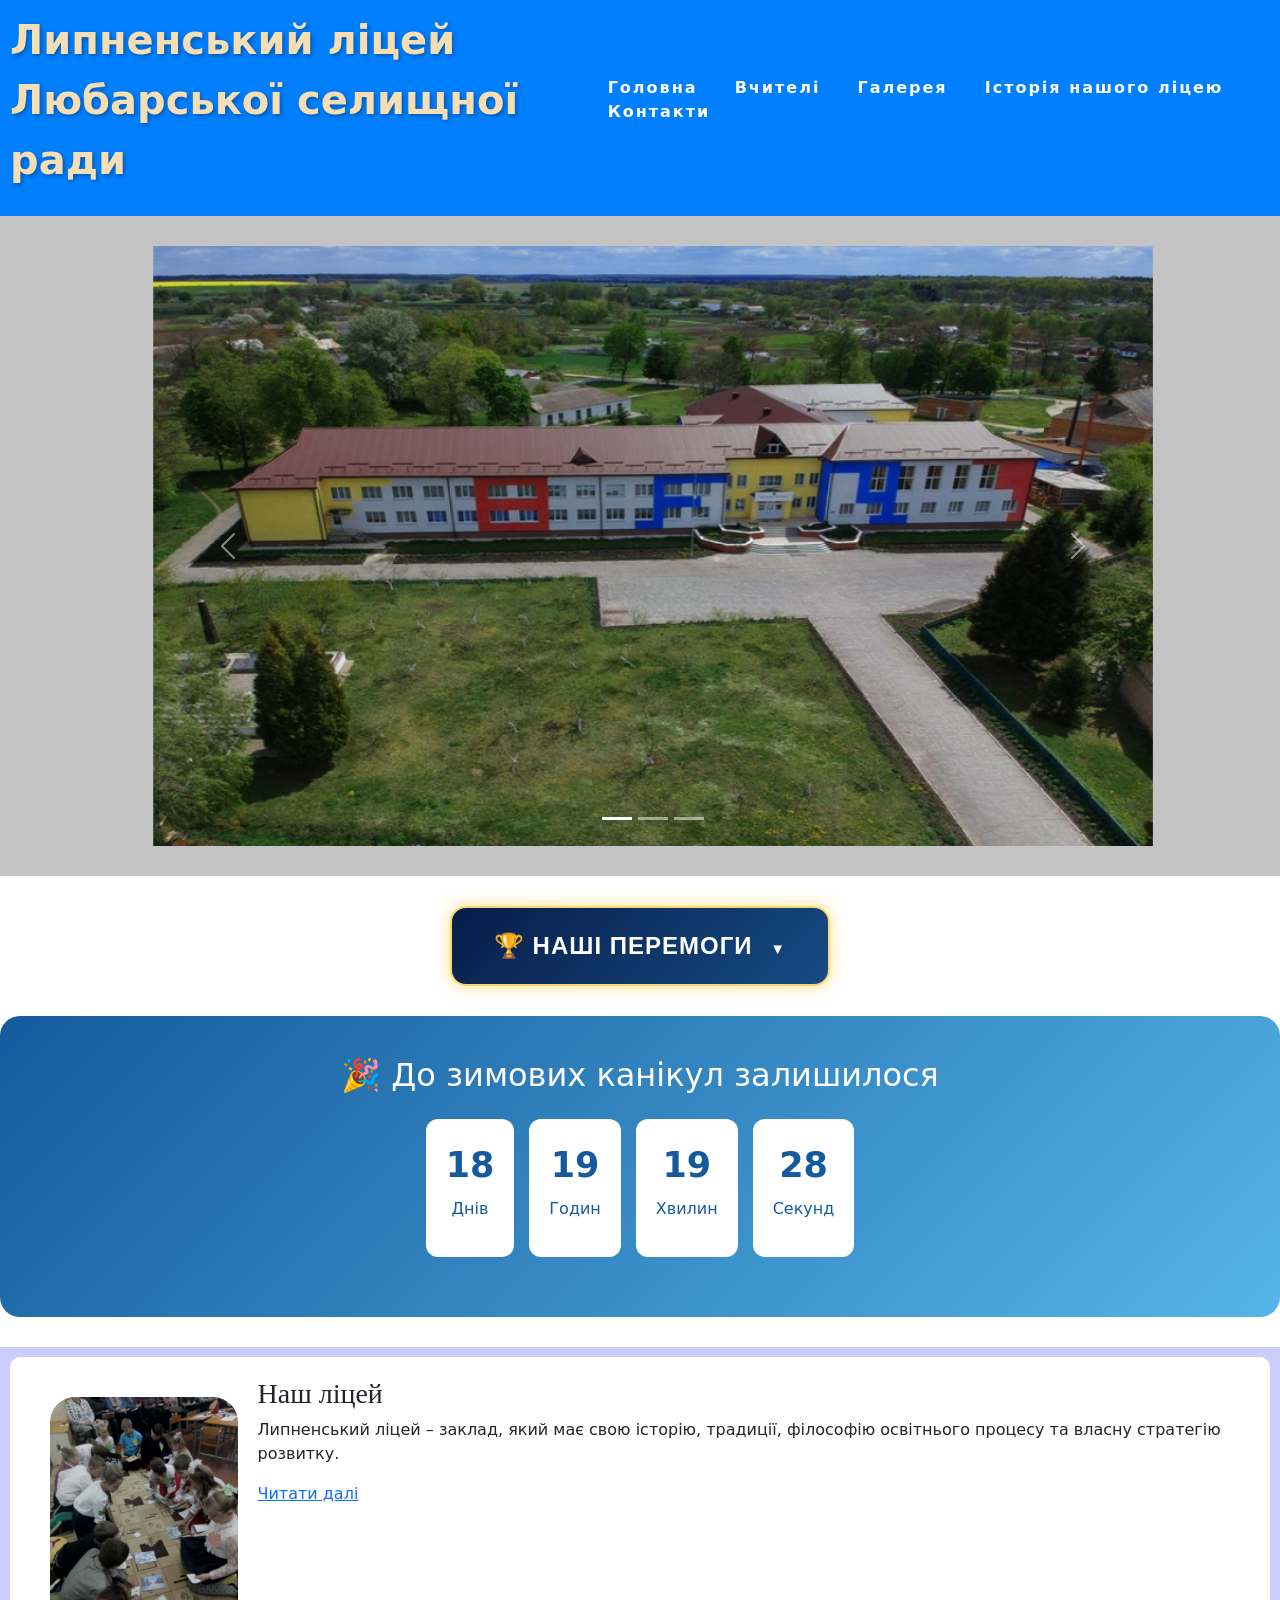
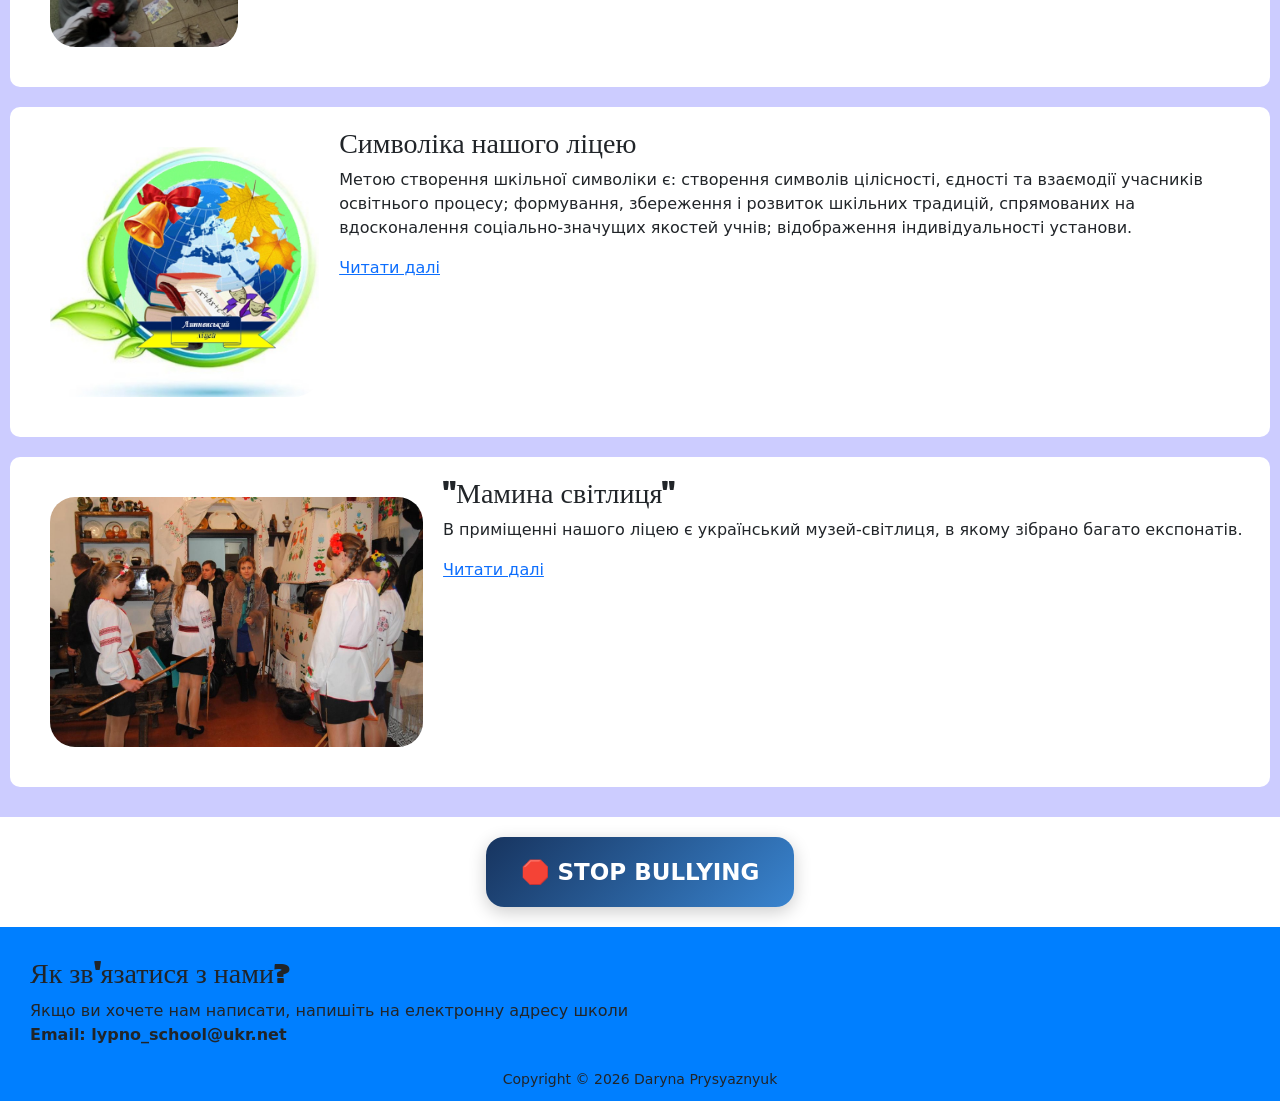
==== commit 3e8dcd18: "Update print statement from 'Hello' to 'Goodbye'" ====
--- a/index.html
+++ b/index.html
@@ -94,7 +94,7 @@
   </div>
 
   <div class="wins-info" id="ukraine">
-    <h2>🏆 Всеукраїнський рівень</h2>
+    <h2>Всеукраїнський рівень</h2>
     <ul>
       <li>Всеукраїнський конкурс творчих робіт «Національно-патріотичне становлення молоді»</li>
       <li>Міжнародний конкурс еколого-валеологічної спрямованості на тему «Шлях до мрії»</li>
@@ -105,7 +105,7 @@
   </div>
 
   <div class="wins-info" id="regional">
-    <h2>🏆 Обласний рівень</h2>
+    <h2>Обласний рівень</h2>
     <ul>
       <li>Конкурс-захист науково-дослідницьких робіт учнів-членів МАН України</li>
       <li>XXV обласна виставка-конкурс «Космічні фантазії» (номінація «Література, журналістика»)</li>
@@ -127,7 +127,7 @@
   </div>
 
   <div class="wins-info" id="district">
-    <h2>🏆 Районний рівень — Любарська ОТГ</h2>
+    <h2>Районний рівень — Любарська ОТГ</h2>
     <ul>
       <li>Виставка-конкурс «Великодні писанки»</li>
       <li>ІІ етап XXVI Міжнародного конкурсу імені Петра Яцика</li>
@@ -138,7 +138,7 @@
   </div>
 
   <div class="wins-info" id="olympiads">
-    <h2>🏆 Перемоги в учнівських олімпіадах</h2>
+    <h2>Перемоги в учнівських олімпіадах</h2>
 
     <h3>Обласний рівень</h3>
     <ul>
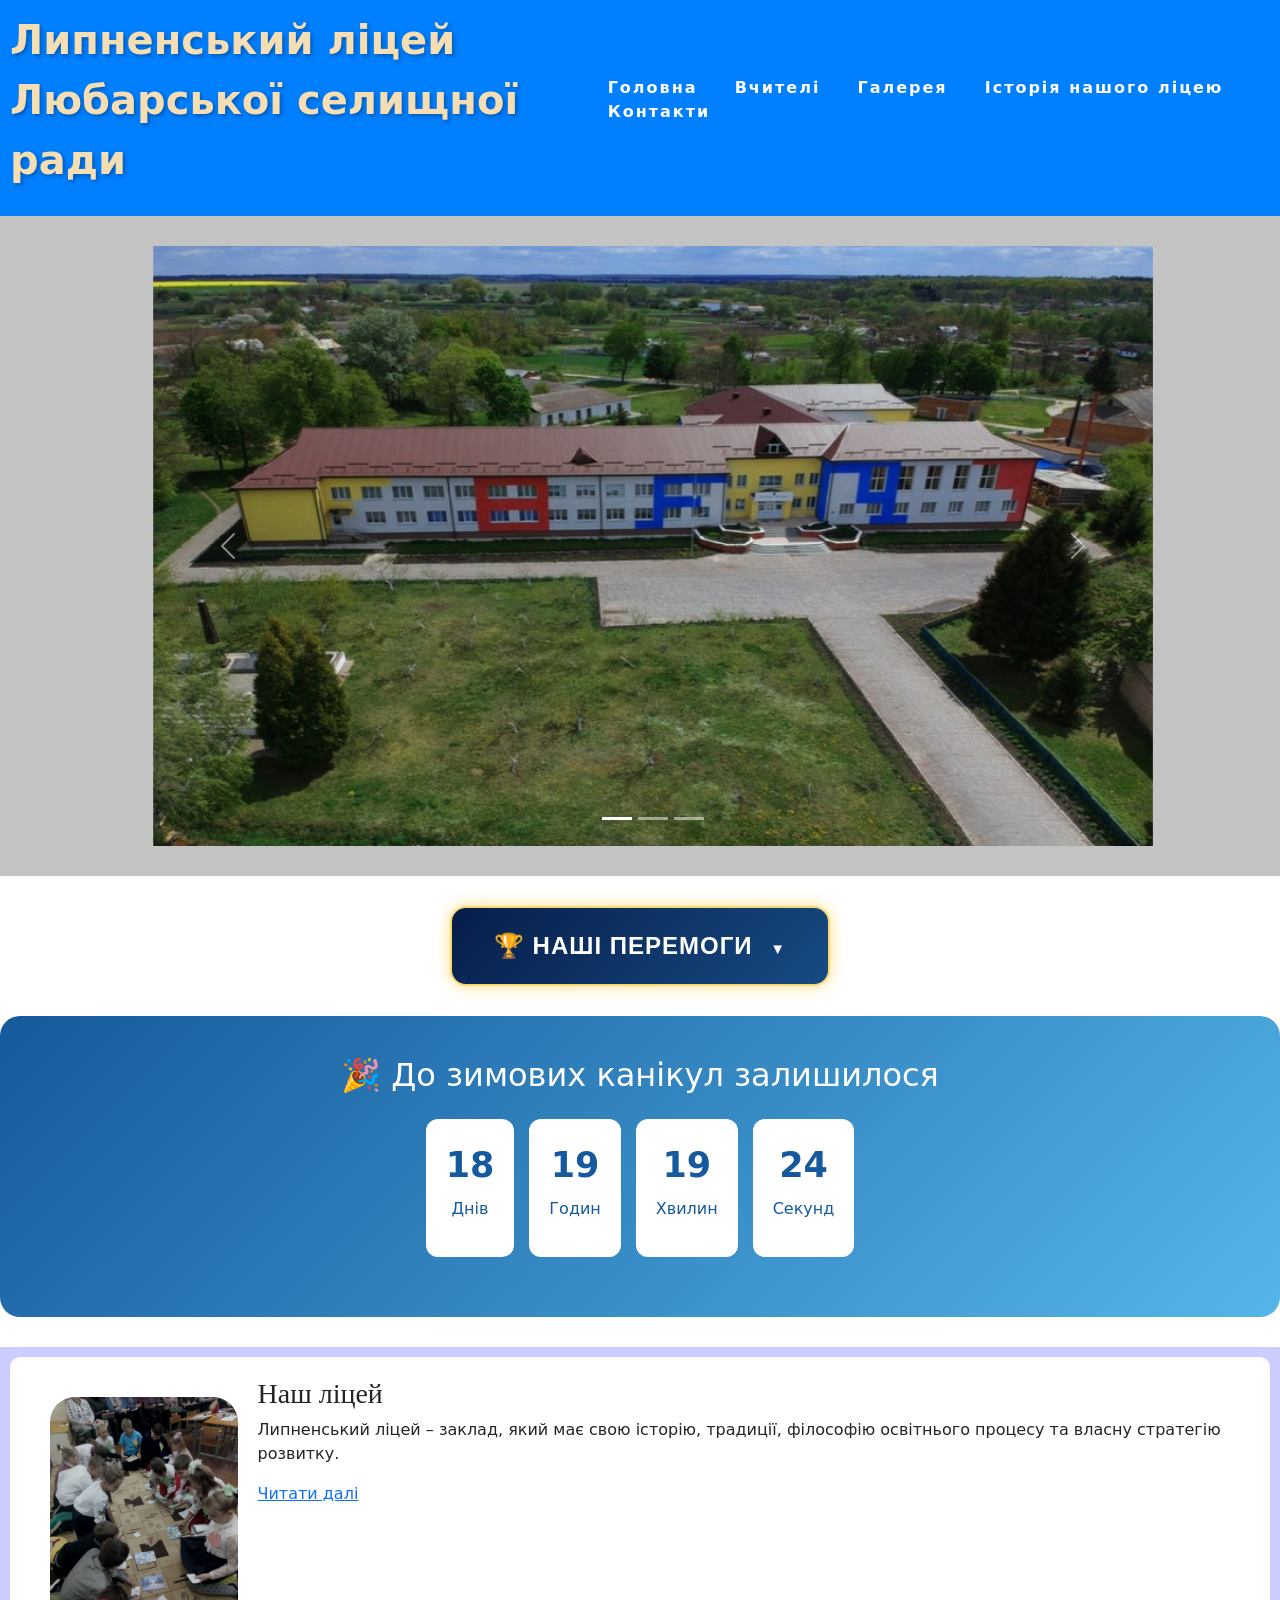
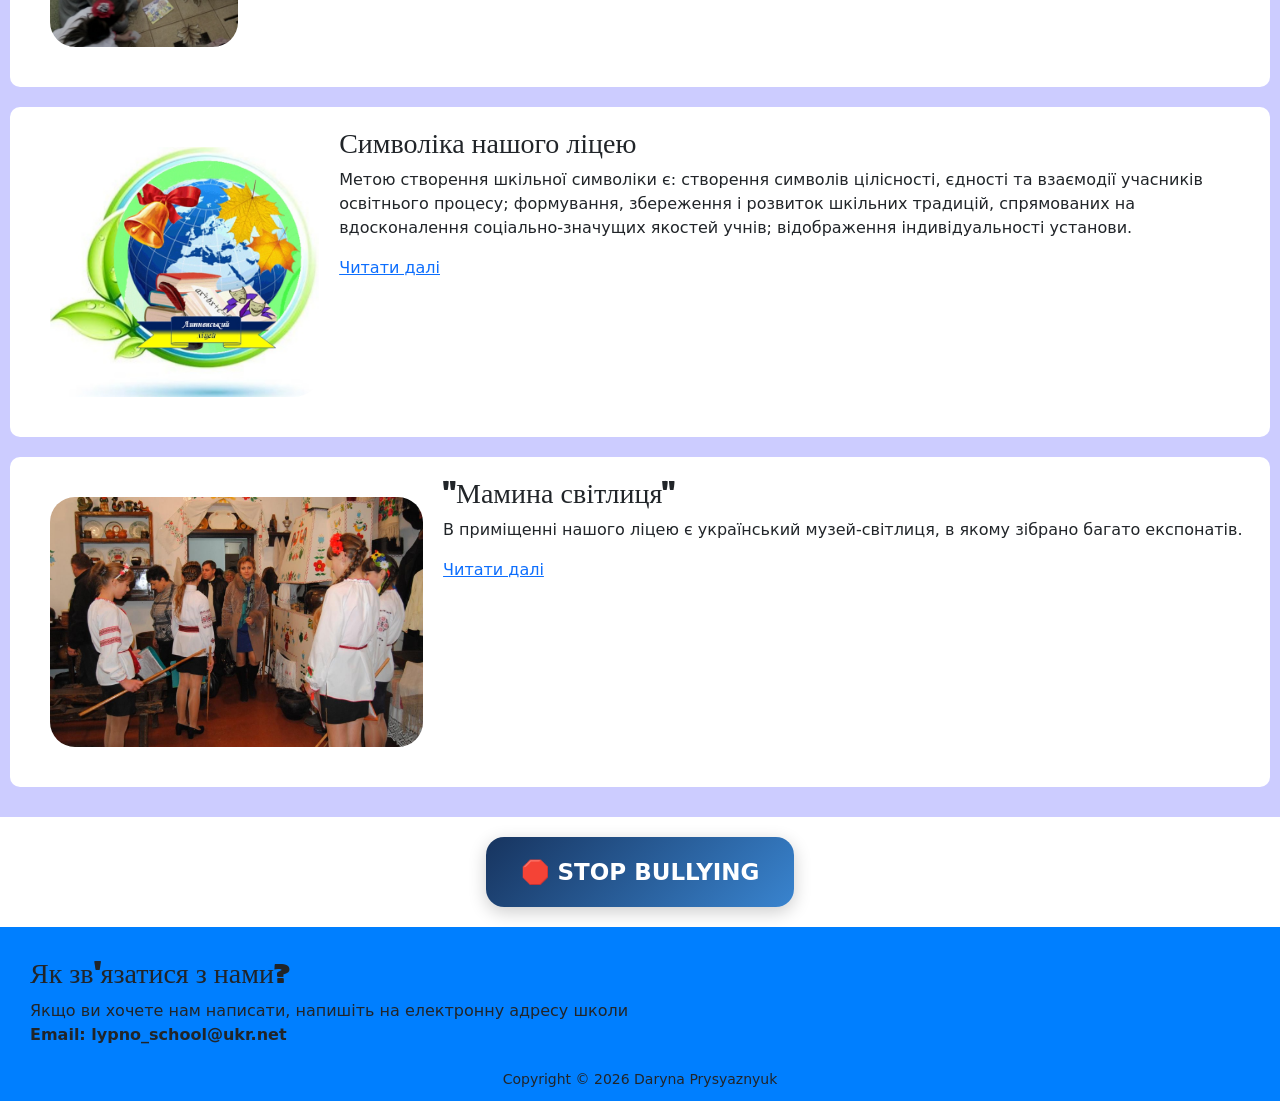
==== commit 5c23212a: "Update print statement from 'Hello' to 'Goodbye'" ====
--- a/index.html
+++ b/index.html
@@ -87,10 +87,10 @@
   </button>
 
   <div class="wins-menu" id="winsMenu">
-    <button onclick="showWin('ukraine')">🌍 Всеукраїнський рівень</button>
-    <button onclick="showWin('regional')">🥇 Обласний рівень</button>
-    <button onclick="showWin('district')">🏅 Районний рівень</button>
-    <button onclick="showWin('olympiads')">🧠 Олімпіади</button>
+    <button onclick="showWin('ukraine')">🏆 Всеукраїнський рівень</button>
+    <button onclick="showWin('regional')">🏆 Обласний рівень</button>
+    <button onclick="showWin('district')">🏆 Районний рівень</button>
+    <button onclick="showWin('olympiads')">🏆 Олімпіади</button>
   </div>
 
   <div class="wins-info" id="ukraine">
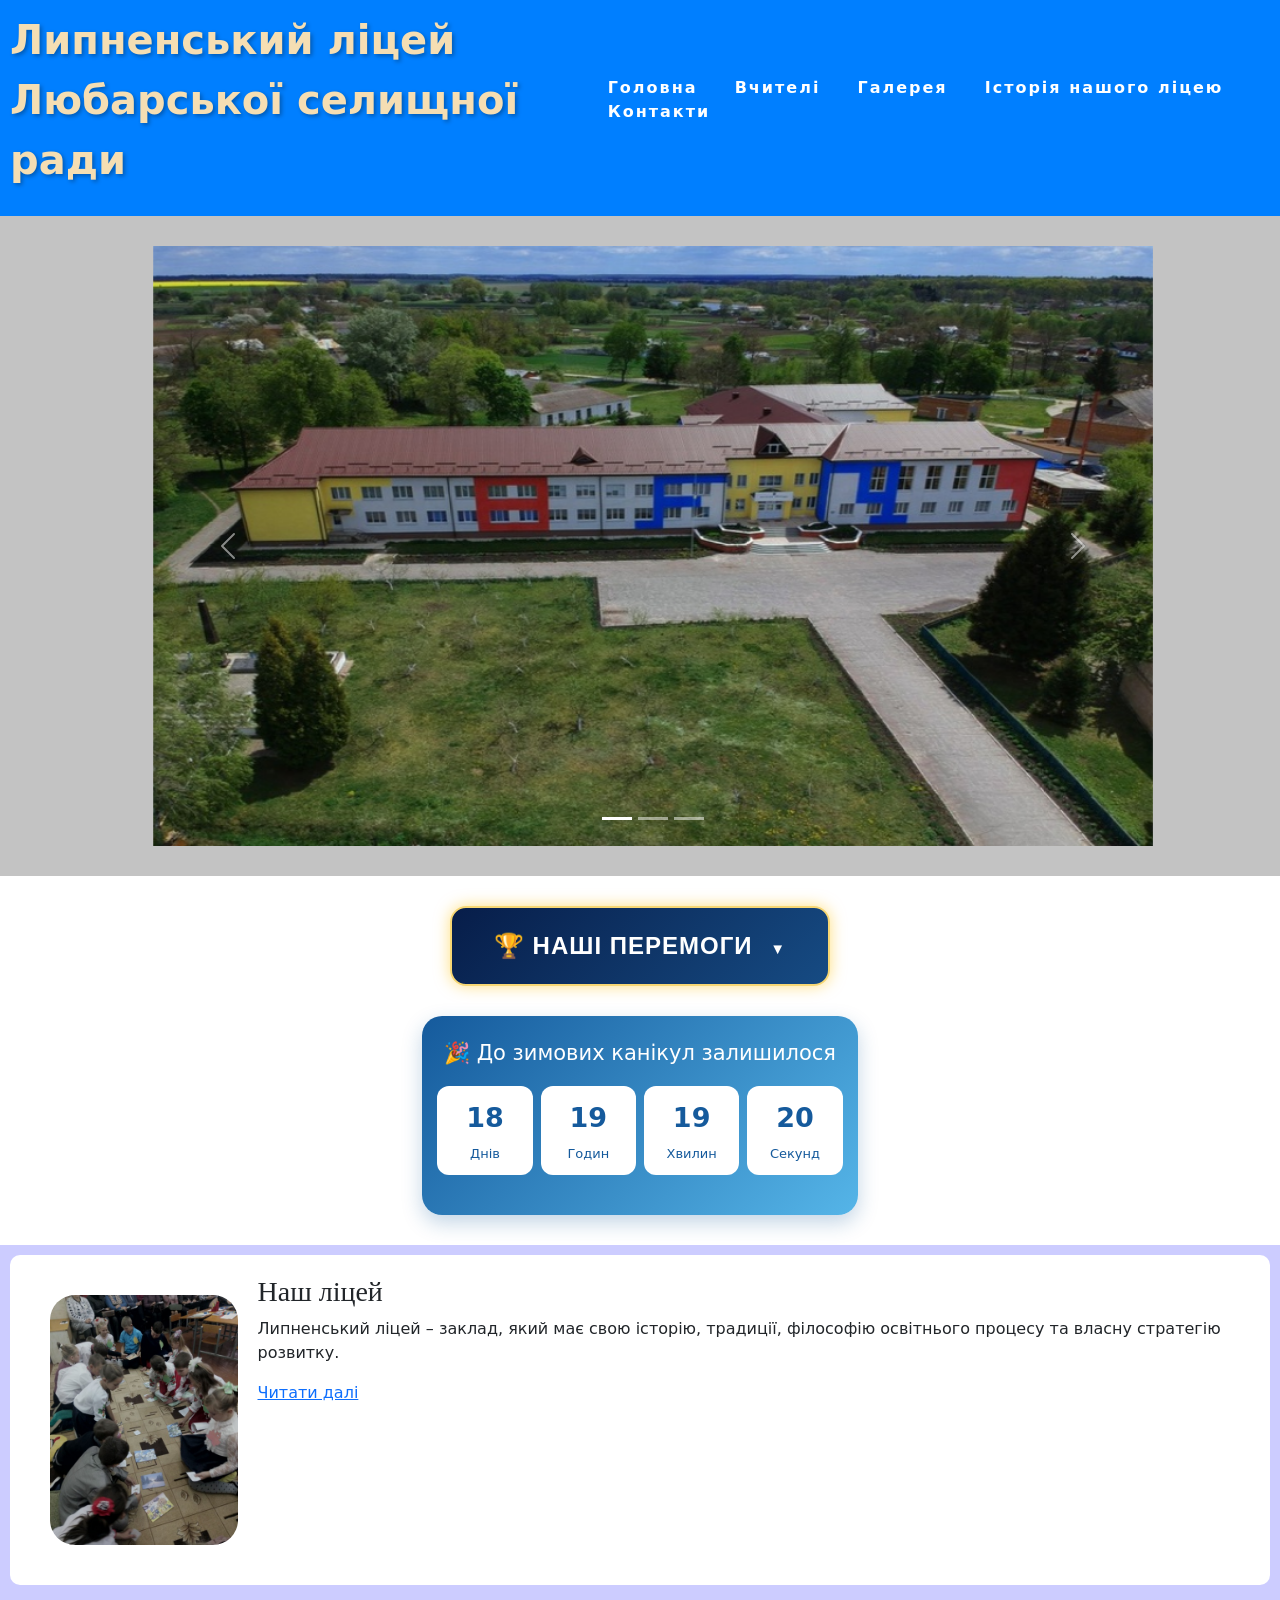
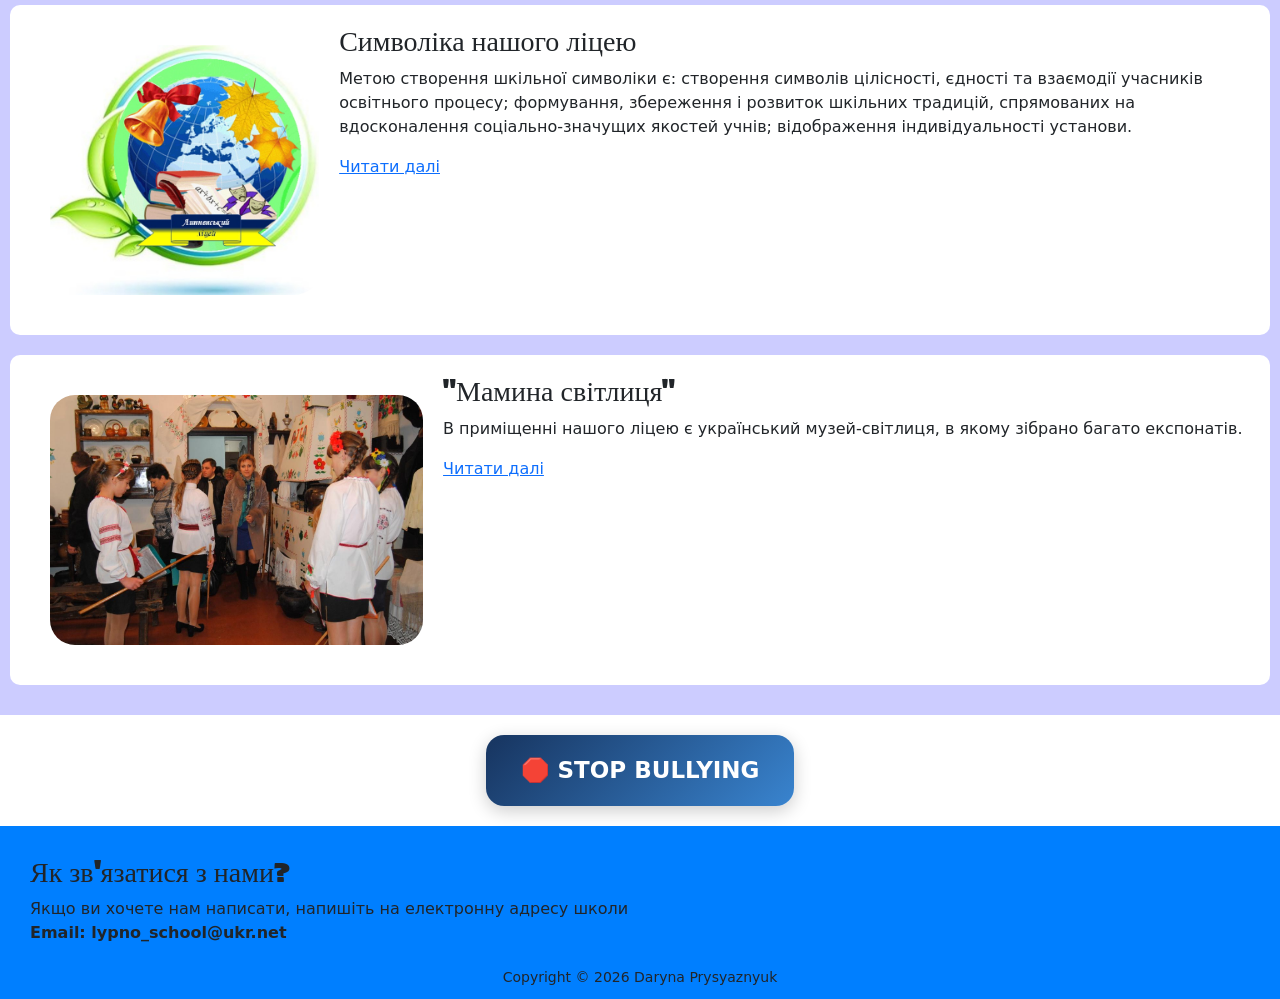
==== commit ae03263b: "Update print statement from 'Hello' to 'Goodbye'" ====
--- a/index.html
+++ b/index.html
@@ -367,7 +367,7 @@
 
 
 
-	
+
 <section class="countdown">
     <h2>🎉 До зимових канікул залишилося</h2>
 
@@ -398,44 +398,78 @@
 
 <style>
 .countdown {
+    width: 34%;
+    min-width: 320px;
+    max-width: 520px;
+    box-sizing: border-box;
     background: linear-gradient(135deg, #155a9c, #55b5e8);
     color: white;
     text-align: center;
-    padding: 40px 15px;
+    padding: 25px 15px;
     border-radius: 20px;
     margin: 30px auto;
+    box-shadow: 0 8px 20px rgba(21, 90, 156, 0.25);
 }
 
 .countdown h2 {
-    margin-bottom: 25px;
+    font-size: 21px;
+    margin: 0 0 20px;
 }
 
 .timer {
     display: flex;
     justify-content: center;
-    gap: 15px;
+    gap: 8px;
     flex-wrap: wrap;
 }
 
 .timer div {
     background: white;
     color: #155a9c;
-    padding: 20px;
+    padding: 12px 8px;
     border-radius: 12px;
-    min-width: 85px;
+    min-width: 55px;
+    flex: 1;
 }
 
 .timer span {
-    font-size: 35px;
+    font-size: 27px;
     font-weight: bold;
 }
 
 .timer p {
-    margin-top: 5px;
+    margin: 5px 0 0;
+    font-size: 13px;
 }
 
 #finish {
-    margin-top: 20px;
+    margin-top: 15px;
+    font-size: 16px;
+}
+
+@media (max-width: 768px) {
+    .countdown {
+        width: 92%;
+        min-width: 0;
+        padding: 22px 10px;
+    }
+
+    .countdown h2 {
+        font-size: 18px;
+    }
+
+    .timer {
+        gap: 6px;
+    }
+
+    .timer div {
+        min-width: 48px;
+        padding: 10px 5px;
+    }
+
+    .timer span {
+        font-size: 23px;
+    }
 }
 </style>
 
@@ -472,12 +506,6 @@
 updateTimer();
 setInterval(updateTimer, 1000);
 </script>
-
-
-
-
-
-
 
 
 
